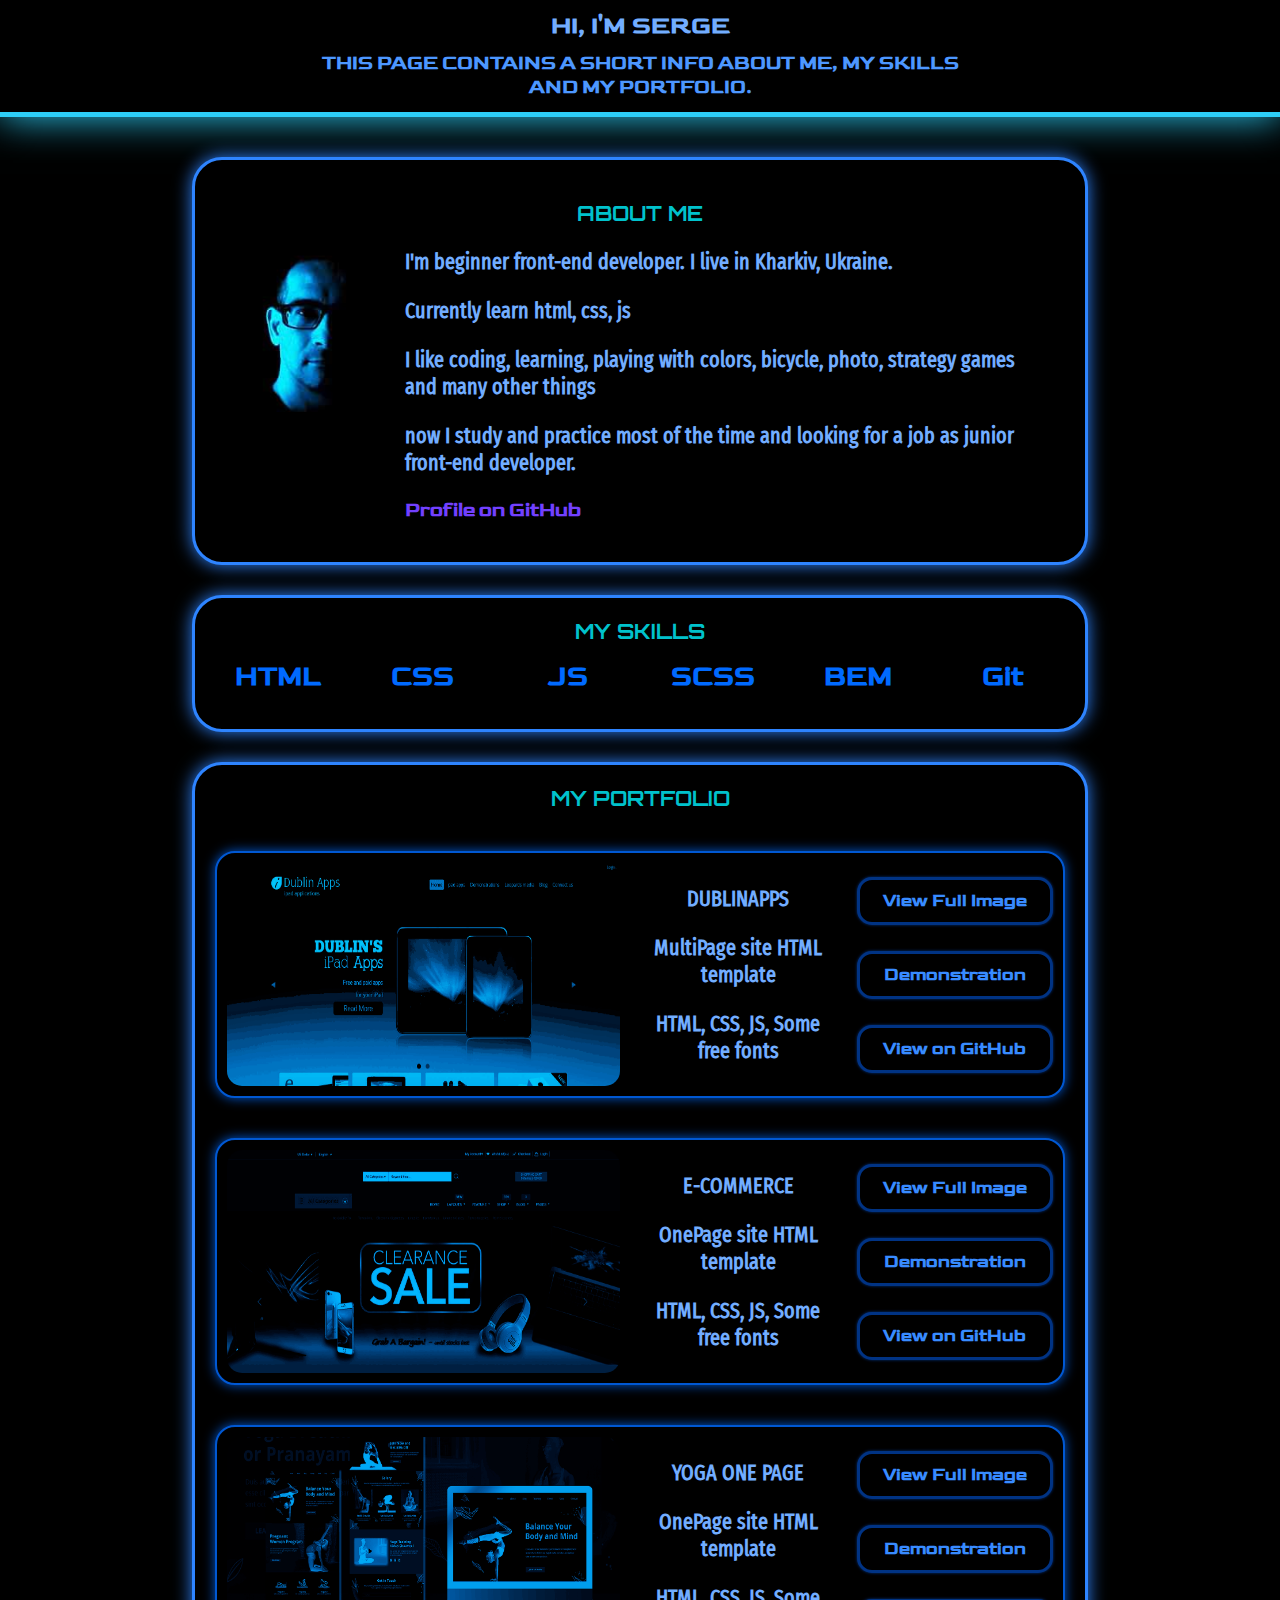
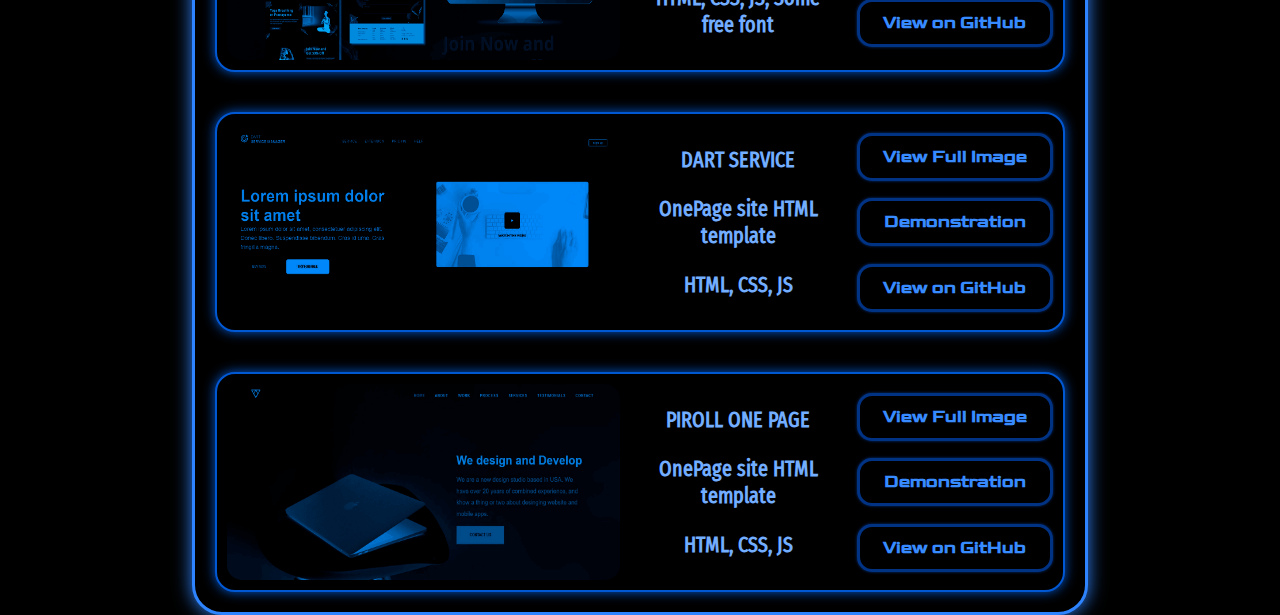
==== index.html @ 7624728e "Update index.html" ====
<!doctype html>
<html lang="en">
<head>
<meta charset="utf-8">
<meta name="viewport" content="width=device-width, initial-scale=1.0">
<title>Serge</title>
<link rel="stylesheet" type="text/css" href="source/styles.scss" />
<link rel="stylesheet" type="text/css" href="css/styles.css" />
</head>

<body>
<div class="wrapper">
  <section class="content">
    <header class="header">
      <section class="header__left">
      </section>
      <section class="header__center">
        <h1 class="header__hi">Hi, i'm Serge</h1>
        <h1 class="header__description"> This page contains a short info about me, my skills and my portfolio.</h1>
      </section>
      <section class="header__right">
      </section>
    </header>
    <main class="main">
      <section class="about-me">
        <section class="about">
          <h2 class="about__header">about me</h2>
          <p><img class="my-foto" src="assets/images/me.jpg" alt="Image1"  ></p>
          <div class="resume__text">
            <p class="text">I'm beginner front-end developer. I live in Kharkiv, Ukraine. </p>
            <p class="text">Currently learn html, css, js</p>
            <p class="text">I like coding, learning, playing with colors, bicycle, photo, strategy games and many other things</p>
            <p class="text">now I study and practice most of the time and looking for a job as junior front-end developer.</p>
            <a class="link" href="https://github.com/sergegithub22" target="_blank" title="Open my profile on GitHub in a new tab">Profile on GitHub</a>
          </div>
        </section>
      </section>
      <section class="skills">
          <h2 class="sections__header">my skills</h2>
        <p>
          <article class="skills__items">
           <article class="skills__item">
             <span class="skills__text">HTML</span>
           </article>
            <article class="skills__item">
             <span class="skills__text">CSS</span>
           </article>
            <article class="skills__item">
             <span class="skills__text">JS</span>
           </article>
            <article class="skills__item">
             <span class="skills__text">SCSS</span>
           </article>
            <article class="skills__item">
             <span class="skills__text">BEM</span>
           </article>
            <article class="skills__item">
             <span class="skills__text">Git</span>
           </article>
           
            
          </article>
        </p>
        </section>
      <section class="portfolio"> 
        <h2 class="sections__header">my portfolio</h2>
        <section class="portfolio_items">
          <article class="portfolio__item">
            <img class="portfolio__img"  src="assets/images/portfolio/dublin_apps.png"  alt="Image1">
            <div class="item__description portfolio__text">
              <p class="text uppercase">DublinApps</p>
              <p class="text">MultiPage site HTML template</p>
              <p class="text">HTML, CSS, JS, Some free fonts</p>
            </div>
            <div class="portfolio__links">
              <a class="button" href="assets/images/portfolio/dublin_apps.jpg" target="_blank" title="View Full Image in new tab">View Full Image</a>
              <a class="button" href="portfolio/dublinapps/Dublin_Apps_Home_Page.html" target="_blank" title="Demonstration this template in a new tab">Demonstration</a>
              <a class="button" href="https://github.com/sergegithub22/dublinapps/" target="_blank" title="View Source on GitHub">View on GitHub</a>
            </div>
          </article>
          <article class="portfolio__item">
            <img class="portfolio__img" src="assets/images/portfolio/E_commerce_ home_page_design_prev1.png"  alt="Image1">
            <div class="item__description portfolio__text">
              <p class="text uppercase">E-Commerce</p>
              <p class="text">OnePage site HTML template</p>
              <p class="text">HTML, CSS, JS, Some free fonts</p>
            </div>
            <div class="portfolio__links">
              <a class="button" href="assets/images/portfolio/E_commerce_ home_page_design.jpg" target="_blank" title="View Full Image in new tab">View Full Image</a>
              <a class="button" href="portfolio/ecommerce_home_page/ecommerce.html" target="_blank" title="Demonstration this template in a new tab">Demonstration</a>
              <a class="button" href="https://github.com/sergegithub22/ecommerce/" target="_blank" title="View Source on GitHub in a new tab">View on GitHub</a>
            </div>
          </article>
          <article class="portfolio__item">
            <img class="portfolio__img" src="assets/images/portfolio/Yoga1.png"  alt="Image1">
            <div class="item__description portfolio__text">
              <p class="text uppercase">Yoga One Page</p>
              <p class="text">OnePage site HTML template</p>
              <p class="text">HTML, CSS, JS, Some free font</p>
            </div>
            <div class="portfolio__links">
              <a class="button" href="assets/images/portfolio/Yoga.jpg" target="_blank" title="Yoga landing page">View Full Image</a>
              <a class="button" href="portfolio/yogalandingpage/Yoga_Landing_Page.html" target="_blank" title="Demonstration this template in a new tab">Demonstration</a>
              <a class="button" href="https://github.com/sergegithub22/yogalandingpage/" target="_blank" title="View Source on GitHub in a new tab">View on GitHub</a>
            </div>
          </article>
          <article class="portfolio__item">
            <img class="portfolio__img" src="assets/images/portfolio/dart_service_prev.png"  alt="Image1">
            <div class="item__description portfolio__text">
              <p class="text uppercase">Dart Service</p>
              <p class="text">OnePage site HTML template</p>
              <p class="text">HTML, CSS, JS</p>
            </div>
            <div class="portfolio__links">
              <a class="button" href="assets/images/portfolio/dart_service.jpg" target="_blank" title="View Full Image in new tab">View Full Image</a>
              <a class="button" href="portfolio/dartservicemanager/Index_Dart_service_manager.html" target="_blank" title="Demonstration this template in a new tab">Demonstration</a>
              <a class="button" href="https://github.com/sergegithub22/dartservice/" target="_blank" title="View Source on GitHub in a new tab">View on GitHub</a>
            </div>
          </article>
          <article class="portfolio__item">
            <img class="portfolio__img" src="assets/images/portfolio/piroll.png"  alt="Image1">
            <div class="item__description portfolio__text">
              <p class="text uppercase">Piroll One Page</p>
              <p class="text">OnePage site HTML template</p>
              <p class="text">HTML, CSS, JS</p>
            </div>
            <div class="portfolio__links">
              <a class="button" href="assets/images/portfolio/Piroll_One Page.jpg" target="_blank" title="View Full Image in new tab">View Full Image</a>
              <a class="button" href="portfolio/piroll_one_page/index_piroll_one_page.html" target="_blank" title="Demonstration this template in a new tab">Demonstration</a>
              <a class="button" href="https://github.com/sergegithub22/pirollonepage/" target="_blank" title="View Source on GitHub in a new tab">View on GitHub</a>
            </div>
          </article>
        </section>
      </section>
    </main>
  </section>
</div>    
</body>
</html>
---- css/styles.css ----
@font-face {
  font-family: 'Orbitron';
  font-style: normal;
  src: url("../assets/fonts/Orbitron-VariableFont_wght.ttf"); }
@font-face {
  font-family: 'FiraSansExtraCondensed';
  font-style: normal;
  src: url("../assets/fonts/FiraSansExtraCondensed-Regular.ttf"); }
@font-face {
  font-family: 'Goldman';
  font-style: normal;
  src: url("../assets/fonts/Goldman-Regular.ttf"); }
body {
  padding: 0px;
  margin: 0px;
  background-color: black; }

* {
  box-sizing: border-box; }

.text {
  font-family: 'FiraSansExtraCondensed', Sans-Serif;
  font-size: 22px;
  color: #72ADFf;
  font-weight: 900; }

.link {
  font-family: 'Goldman', Sans-Serif;
  text-decoration: none;
  color: #7240FF; }
  .link:hover {
    color: white; }

.header {
  display: grid;
  grid-template-columns: 1fr 2fr 1fr;
  border-bottom: 5px solid #2DCEF7;
  box-shadow: 0px 0px 38px #2DCEF7; }

.header__hi {
  padding: 10px;
  margin-top: 0px;
  margin-bottom: 0px;
  text-align: center;
  color: #72ADFf;
  font-size: 25px;
  font-weight: 700;
  font-family: 'Goldman', Sans-Serif;
  text-transform: uppercase; }

.header__name {
  color: #0055BC;
  font-size: 25px; }

.header__description {
  margin-top: 0px;
  text-align: center;
  color: #4d97ff;
  font-size: 20px;
  font-family: 'Goldman', Sans-Serif;
  text-transform: uppercase; }

.header__left {
  font-size: 20px;
  color: #A85900; }

.main {
  display: grid;
  grid-template-columns: 1fr 2.5fr;
  grid-template-rows: minmax(min-content, 500px) minmax(min-content, 200px) auto;
  grid-gap: 60px;
  margin-top: 60px;
  max-width: 90%;
  margin-left: auto;
  margin-right: auto; }

.about-me {
  grid-area: 1 / 1 / 2 / 2;
  padding: 40px;
  background-color: black;
  border-radius: 30px;
  border: 3px solid #2E84FF;
  box-shadow: 0px 0px 18px #2E84FF; }

.my-foto {
  display: block;
  width: 200px;
  height: 200px;
  margin-left: auto;
  margin-right: auto;
  background-color: black; }

.portfolio__img {
  width: 445px;
  height: 216px;
  border-radius: 15px; }

.skills {
  grid-area: 2 / 1 / 2 / 2;
  padding: 40px;
  background-color: black;
  border-radius: 30px;
  border: 3px solid #2E84FF;
  box-shadow: 0px 0px 18px #2E84FF; }

.portfolio {
  grid-area: 1 / 2 / 4 / 3;
  padding: 40px;
  background-color: black;
  border-radius: 30px;
  border: 3px solid #2E84FF;
  box-shadow: 0px 0px 18px #2E84FF; }

.skills__items {
  display: grid;
  grid-template-columns: repeat(auto-fill, minmax(100px, 1fr));
  grid-gap: 20px;
  justify-content: center; }

.skills__item {
  font-family: 'Goldman', Sans-Serif;
  text-align: center;
  color: #006aff; }

.skills__text {
  font-size: 20px;
  color: #006aff;
  font-weight: 500; }

.portfolio_items {
  display: grid;
  grid-gap: 40px;
  padding-top: 40px; }

.portfolio__item {
  display: grid;
  grid-template-columns: minmax(min-content, 2fr) minmax(min-content, 1fr) minmax(min-content, 1fr);
  align-items: center;
  grid-gap: 20px;
  padding: 10px;
  background-color: black;
  border-radius: 20px;
  border: 2px solid #0058D3;
  box-shadow: 0px 0px 12px #0058D3; }

.button {
  text-align: center;
  font-family: 'Goldman', Sans-Serif;
  padding: 10px;
  background-color: black;
  border: 3px solid #003384;
  border-radius: 15px;
  box-shadow: 0px 0px 3px #003384;
  color: #388BFF;
  transition-property: box-shadow, border, color;
  transition-duration: 0.5s;
  transition-timing-function: ease-out;
  text-decoration: none;
  font-size: 18px;
  font-weight: 900; }
  .button:hover {
    box-shadow: 0px 0px 18px #FF0000;
    transition-duration: 0s;
    color: white;
    border: 3px solid #FF0000; }
  .button:active {
    box-shadow: 0px 0px 38px #FF0000;
    transition-duration: 0s;
    color: white;
    border: 3px solid #FF0000; }

.item__description {
  text-align: center; }

.portfolio__links {
  height: 100%;
  display: grid;
  align-content: space-around; }

.portfolio__links a {
  height: 48px; }

.sections__header, .about__header {
  margin-top: 0px;
  margin-bottom: 0px;
  text-align: center;
  font-size: 21px;
  font-family: 'Orbitron', Sans-Serif;
  color: #00c2cc;
  text-transform: uppercase; }

.resume__text, .portfolio__text {
  font-size: 20px;
  color: #C42AF6;
  font-weight: 900; }

.uppercase {
  text-transform: uppercase; }

.skills__list {
  display: grid;
  grid-template-columns: 1fr 5fr;
  grid-gap: 20px;
  align-items: center; }

.skill__name {
  margin: 0px;
  color: #006aff;
  font-family: 'Orbitron', Sans-Serif;
  text-transform: uppercase; }

.skill__line {
  height: 12px;
  border: 1px solid #3C004A; }

.skill__value {
  height: 10px;
  background-color: rebeccapurple;
  text-align: center;
  font-weight: 700;
  color: white; }

.html {
  width: 60%; }

.css {
  width: 50%; }

.scss {
  width: 10%; }

.js {
  width: 10%; }

.bem {
  width: 20%; }

.ramka {
  background: #FAFAFA;
  border: 1px solid #E4E4E4;
  padding: 8px; }

@media (min-width: 1950px) {
  .main {
    max-width: 1950px; } }
@media (max-width: 1570px) and (min-width: 1180px) {
  .main {
    width: 70%;
    margin-left: auto;
    margin-right: auto;
    display: grid;
    grid-gap: 30px;
    grid-template-columns: 1fr;
    grid-template-rows: auto;
    margin-top: 40px; }

  .item__description {
    text-align: center; }

  .about-me, .portfolio, .skills, .about {
    grid-area: auto;
    padding: 20px; }

  .about {
    display: grid; }

  .about__header {
    grid-area: 1/1/1/3; }

  .my-foto {
    grid-area: 2/1/2/2;
    width: 170px;
    height: 170px; }

  .resume__text {
    grid-area: 2/2/2/3; }

  .portfolio__img {
    width: 100%;
    height: 100%; }

  .skills__items {
    grid-template-columns: repeat(6, 1fr); }

  .skills__text {
    font-size: 28px;
    font-weight: 900; } }
@media (max-width: 1179px) and (min-width: 719px) {
  .main {
    width: 60%;
    margin-left: auto;
    margin-right: auto;
    display: grid;
    grid-gap: 30px;
    grid-template-columns: 1fr;
    grid-template-rows: auto;
    margin-top: 40px; }

  .portfolio_items {
    grid-gap: 20px; }

  .portfolio__item {
    grid-template-columns: 1fr;
    padding: 10px; }

  .portfolio__img {
    width: 100%;
    height: 100%; }

  .portfolio__links {
    grid-gap: 10px; }

  .about-me, .portfolio, .skills, .about {
    grid-area: auto;
    padding: 20px; }

  .skills__items {
    grid-template-columns: repeat(6, 1fr); } }
@media (max-width: 720px) and (min-width: 499px) {
  .header {
    width: 100%;
    grid-template-columns: 1fr; }

  .header__description {
    width: 80%;
    margin-left: auto;
    margin-right: auto; }

  .main {
    width: 80%;
    margin-left: auto;
    margin-right: auto;
    display: grid;
    grid-gap: 30px;
    grid-template-columns: 1fr;
    grid-template-rows: auto;
    margin-top: 40px; }

  .portfolio_items {
    grid-gap: 20px; }

  .portfolio__item {
    grid-template-columns: 1fr;
    padding: 10px; }

  .portfolio__links {
    grid-gap: 10px; }

  .about-me, .portfolio, .skills, .about {
    grid-area: auto;
    padding: 20px; }

  .text {
    font-size: 18px; }

  .portfolio__img {
    width: 100%;
    height: 100%; } }
@media (max-width: 500px) {
  .header {
    width: 100%;
    grid-template-columns: 1fr; }

  .header__hi {
    padding: 10px;
    font-size: 22px; }

  .header__description {
    width: 90%;
    margin-left: auto;
    margin-right: auto;
    font-size: 16px; }

  .main {
    width: 90%;
    margin-left: auto;
    margin-right: auto;
    display: grid;
    grid-gap: 30px;
    grid-template-columns: 1fr;
    grid-template-rows: auto;
    margin-top: 20px; }

  .portfolio {
    grid-template-rows: 1fr;
    order: 3;
    padding: 20px; }

  .portfolio_items {
    grid-gap: 20px; }

  .portfolio__item {
    grid-template-columns: 1fr;
    padding: 10px; }

  .item__description {
    text-align: center; }

  .portfolio__links {
    grid-gap: 10px; }

  .about-me, .portfolio, .skills, .about {
    grid-area: auto;
    padding: 20px; }

  .text {
    font-size: 18px; }

  .about-me {
    margin-top: 20px;
    padding: 20px; }

  .my-foto {
    border: none;
    display: block;
    width: 120px;
    height: 120px; }

  .portfolio__img {
    width: 100%;
    height: 100%; }

  .skills__list {
    display: grid;
    grid-template-columns: 1fr 3fr;
    grid-row-gap: 20px;
    align-items: center; } }
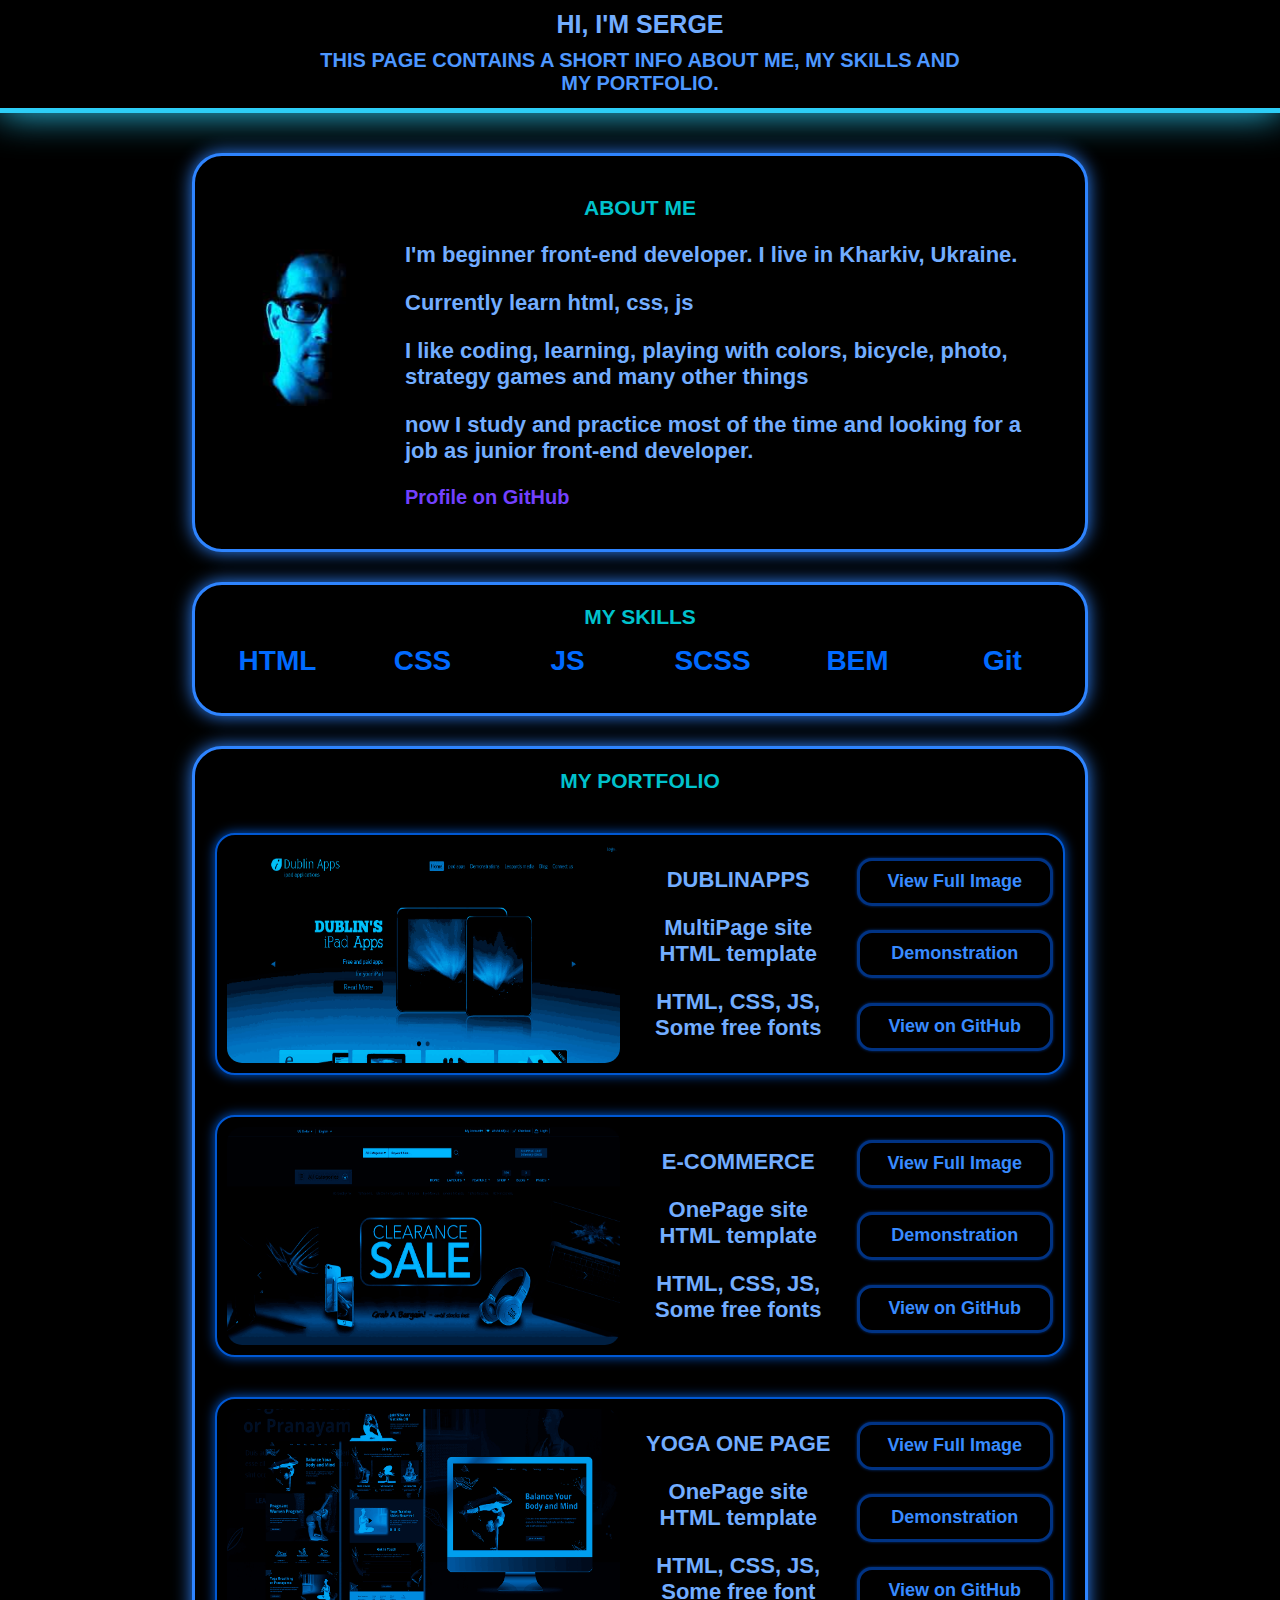
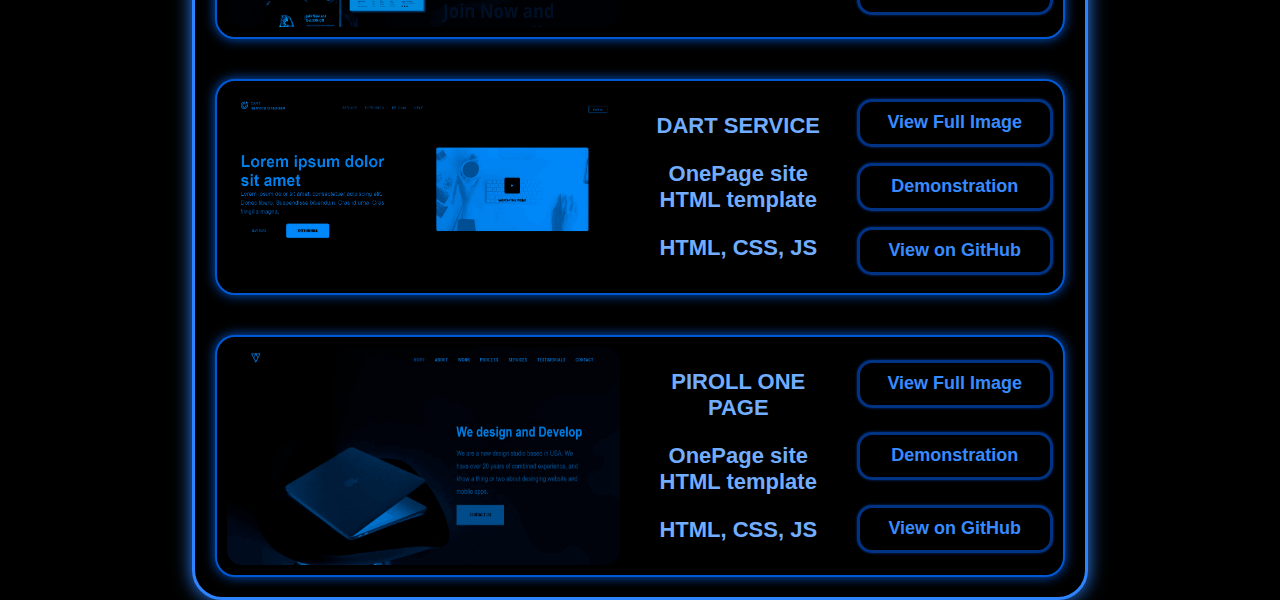
==== commit 7e02c92a: "Update index.html" ====
--- a/index.html
+++ b/index.html
@@ -4,8 +4,7 @@
 <meta charset="utf-8">
 <meta name="viewport" content="width=device-width, initial-scale=1.0">
 <title>Serge</title>
-<link rel="stylesheet" type="text/css" href="source/styles.scss" />
-<link rel="stylesheet" type="text/css" href="css/styles.css" />
+<link rel="stylesheet" type="text/css" href="assets/css/styles.css" />
 </head>
 
 <body>
--- a/assets/css/styles.css
+++ b/assets/css/styles.css
@@ -0,0 +1,427 @@
+@font-face {
+  font-family: 'Orbitron';
+  font-style: normal;
+  src: url("../assets/fonts/Orbitron-VariableFont_wght.ttf"); }
+@font-face {
+  font-family: 'FiraSansExtraCondensed';
+  font-style: normal;
+  src: url("../assets/fonts/FiraSansExtraCondensed-Regular.ttf"); }
+@font-face {
+  font-family: 'Goldman';
+  font-style: normal;
+  src: url("../assets/fonts/Goldman-Regular.ttf"); }
+body {
+  padding: 0px;
+  margin: 0px;
+  background-color: black; }
+
+* {
+  box-sizing: border-box; }
+
+.text {
+  font-family: 'FiraSansExtraCondensed', Sans-Serif;
+  font-size: 22px;
+  color: #72ADFf;
+  font-weight: 900; }
+
+.link {
+  font-family: 'Goldman', Sans-Serif;
+  text-decoration: none;
+  color: #7240FF; }
+  .link:hover {
+    color: white; }
+
+.header {
+  display: grid;
+  grid-template-columns: 1fr 2fr 1fr;
+  border-bottom: 5px solid #2DCEF7;
+  box-shadow: 0px 0px 38px #2DCEF7; }
+
+.header__hi {
+  padding: 10px;
+  margin-top: 0px;
+  margin-bottom: 0px;
+  text-align: center;
+  color: #72ADFf;
+  font-size: 25px;
+  font-weight: 700;
+  font-family: 'Goldman', Sans-Serif;
+  text-transform: uppercase; }
+
+.header__name {
+  color: #0055BC;
+  font-size: 25px; }
+
+.header__description {
+  margin-top: 0px;
+  text-align: center;
+  color: #4d97ff;
+  font-size: 20px;
+  font-family: 'Goldman', Sans-Serif;
+  text-transform: uppercase; }
+
+.header__left {
+  font-size: 20px;
+  color: #A85900; }
+
+.main {
+  display: grid;
+  grid-template-columns: 1fr 2.5fr;
+  grid-template-rows: minmax(min-content, 500px) minmax(min-content, 200px) auto;
+  grid-gap: 60px;
+  margin-top: 60px;
+  max-width: 90%;
+  margin-left: auto;
+  margin-right: auto; }
+
+.about-me {
+  grid-area: 1 / 1 / 2 / 2;
+  padding: 40px;
+  background-color: black;
+  border-radius: 30px;
+  border: 3px solid #2E84FF;
+  box-shadow: 0px 0px 18px #2E84FF; }
+
+.my-foto {
+  display: block;
+  width: 200px;
+  height: 200px;
+  margin-left: auto;
+  margin-right: auto;
+  background-color: black; }
+
+.portfolio__img {
+  width: 445px;
+  height: 216px;
+  border-radius: 15px; }
+
+.skills {
+  grid-area: 2 / 1 / 2 / 2;
+  padding: 40px;
+  background-color: black;
+  border-radius: 30px;
+  border: 3px solid #2E84FF;
+  box-shadow: 0px 0px 18px #2E84FF; }
+
+.portfolio {
+  grid-area: 1 / 2 / 4 / 3;
+  padding: 40px;
+  background-color: black;
+  border-radius: 30px;
+  border: 3px solid #2E84FF;
+  box-shadow: 0px 0px 18px #2E84FF; }
+
+.skills__items {
+  display: grid;
+  grid-template-columns: repeat(auto-fill, minmax(100px, 1fr));
+  grid-gap: 20px;
+  justify-content: center; }
+
+.skills__item {
+  font-family: 'Goldman', Sans-Serif;
+  text-align: center;
+  color: #006aff; }
+
+.skills__text {
+  font-size: 20px;
+  color: #006aff;
+  font-weight: 500; }
+
+.portfolio_items {
+  display: grid;
+  grid-gap: 40px;
+  padding-top: 40px; }
+
+.portfolio__item {
+  display: grid;
+  grid-template-columns: minmax(min-content, 2fr) minmax(min-content, 1fr) minmax(min-content, 1fr);
+  align-items: center;
+  grid-gap: 20px;
+  padding: 10px;
+  background-color: black;
+  border-radius: 20px;
+  border: 2px solid #0058D3;
+  box-shadow: 0px 0px 12px #0058D3; }
+
+.button {
+  text-align: center;
+  font-family: 'Goldman', Sans-Serif;
+  padding: 10px;
+  background-color: black;
+  border: 3px solid #003384;
+  border-radius: 15px;
+  box-shadow: 0px 0px 3px #003384;
+  color: #388BFF;
+  transition-property: box-shadow, border, color;
+  transition-duration: 0.5s;
+  transition-timing-function: ease-out;
+  text-decoration: none;
+  font-size: 18px;
+  font-weight: 900; }
+  .button:hover {
+    box-shadow: 0px 0px 18px #FF0000;
+    transition-duration: 0s;
+    color: white;
+    border: 3px solid #FF0000; }
+  .button:active {
+    box-shadow: 0px 0px 38px #FF0000;
+    transition-duration: 0s;
+    color: white;
+    border: 3px solid #FF0000; }
+
+.item__description {
+  text-align: center; }
+
+.portfolio__links {
+  height: 100%;
+  display: grid;
+  align-content: space-around; }
+
+.portfolio__links a {
+  height: 48px; }
+
+.sections__header, .about__header {
+  margin-top: 0px;
+  margin-bottom: 0px;
+  text-align: center;
+  font-size: 21px;
+  font-family: 'Orbitron', Sans-Serif;
+  color: #00c2cc;
+  text-transform: uppercase; }
+
+.resume__text, .portfolio__text {
+  font-size: 20px;
+  color: #C42AF6;
+  font-weight: 900; }
+
+.uppercase {
+  text-transform: uppercase; }
+
+.skills__list {
+  display: grid;
+  grid-template-columns: 1fr 5fr;
+  grid-gap: 20px;
+  align-items: center; }
+
+.skill__name {
+  margin: 0px;
+  color: #006aff;
+  font-family: 'Orbitron', Sans-Serif;
+  text-transform: uppercase; }
+
+.skill__line {
+  height: 12px;
+  border: 1px solid #3C004A; }
+
+.skill__value {
+  height: 10px;
+  background-color: rebeccapurple;
+  text-align: center;
+  font-weight: 700;
+  color: white; }
+
+.html {
+  width: 60%; }
+
+.css {
+  width: 50%; }
+
+.scss {
+  width: 10%; }
+
+.js {
+  width: 10%; }
+
+.bem {
+  width: 20%; }
+
+.ramka {
+  background: #FAFAFA;
+  border: 1px solid #E4E4E4;
+  padding: 8px; }
+
+@media (min-width: 1950px) {
+  .main {
+    max-width: 1950px; } }
+@media (max-width: 1570px) and (min-width: 1180px) {
+  .main {
+    width: 70%;
+    margin-left: auto;
+    margin-right: auto;
+    display: grid;
+    grid-gap: 30px;
+    grid-template-columns: 1fr;
+    grid-template-rows: auto;
+    margin-top: 40px; }
+
+  .item__description {
+    text-align: center; }
+
+  .about-me, .portfolio, .skills, .about {
+    grid-area: auto;
+    padding: 20px; }
+
+  .about {
+    display: grid; }
+
+  .about__header {
+    grid-area: 1/1/1/3; }
+
+  .my-foto {
+    grid-area: 2/1/2/2;
+    width: 170px;
+    height: 170px; }
+
+  .resume__text {
+    grid-area: 2/2/2/3; }
+
+  .portfolio__img {
+    width: 100%;
+    height: 100%; }
+
+  .skills__items {
+    grid-template-columns: repeat(6, 1fr); }
+
+  .skills__text {
+    font-size: 28px;
+    font-weight: 900; } }
+@media (max-width: 1179px) and (min-width: 719px) {
+  .main {
+    width: 60%;
+    margin-left: auto;
+    margin-right: auto;
+    display: grid;
+    grid-gap: 30px;
+    grid-template-columns: 1fr;
+    grid-template-rows: auto;
+    margin-top: 40px; }
+
+  .portfolio_items {
+    grid-gap: 20px; }
+
+  .portfolio__item {
+    grid-template-columns: 1fr;
+    padding: 10px; }
+
+  .portfolio__img {
+    width: 100%;
+    height: 100%; }
+
+  .portfolio__links {
+    grid-gap: 10px; }
+
+  .about-me, .portfolio, .skills, .about {
+    grid-area: auto;
+    padding: 20px; }
+
+  .skills__items {
+    grid-template-columns: repeat(6, 1fr); } }
+@media (max-width: 720px) and (min-width: 499px) {
+  .header {
+    width: 100%;
+    grid-template-columns: 1fr; }
+
+  .header__description {
+    width: 80%;
+    margin-left: auto;
+    margin-right: auto; }
+
+  .main {
+    width: 80%;
+    margin-left: auto;
+    margin-right: auto;
+    display: grid;
+    grid-gap: 30px;
+    grid-template-columns: 1fr;
+    grid-template-rows: auto;
+    margin-top: 40px; }
+
+  .portfolio_items {
+    grid-gap: 20px; }
+
+  .portfolio__item {
+    grid-template-columns: 1fr;
+    padding: 10px; }
+
+  .portfolio__links {
+    grid-gap: 10px; }
+
+  .about-me, .portfolio, .skills, .about {
+    grid-area: auto;
+    padding: 20px; }
+
+  .text {
+    font-size: 18px; }
+
+  .portfolio__img {
+    width: 100%;
+    height: 100%; } }
+@media (max-width: 500px) {
+  .header {
+    width: 100%;
+    grid-template-columns: 1fr; }
+
+  .header__hi {
+    padding: 10px;
+    font-size: 22px; }
+
+  .header__description {
+    width: 90%;
+    margin-left: auto;
+    margin-right: auto;
+    font-size: 16px; }
+
+  .main {
+    width: 90%;
+    margin-left: auto;
+    margin-right: auto;
+    display: grid;
+    grid-gap: 30px;
+    grid-template-columns: 1fr;
+    grid-template-rows: auto;
+    margin-top: 20px; }
+
+  .portfolio {
+    grid-template-rows: 1fr;
+    order: 3;
+    padding: 20px; }
+
+  .portfolio_items {
+    grid-gap: 20px; }
+
+  .portfolio__item {
+    grid-template-columns: 1fr;
+    padding: 10px; }
+
+  .item__description {
+    text-align: center; }
+
+  .portfolio__links {
+    grid-gap: 10px; }
+
+  .about-me, .portfolio, .skills, .about {
+    grid-area: auto;
+    padding: 20px; }
+
+  .text {
+    font-size: 18px; }
+
+  .about-me {
+    margin-top: 20px;
+    padding: 20px; }
+
+  .my-foto {
+    border: none;
+    display: block;
+    width: 120px;
+    height: 120px; }
+
+  .portfolio__img {
+    width: 100%;
+    height: 100%; }
+
+  .skills__list {
+    display: grid;
+    grid-template-columns: 1fr 3fr;
+    grid-row-gap: 20px;
+    align-items: center; } }
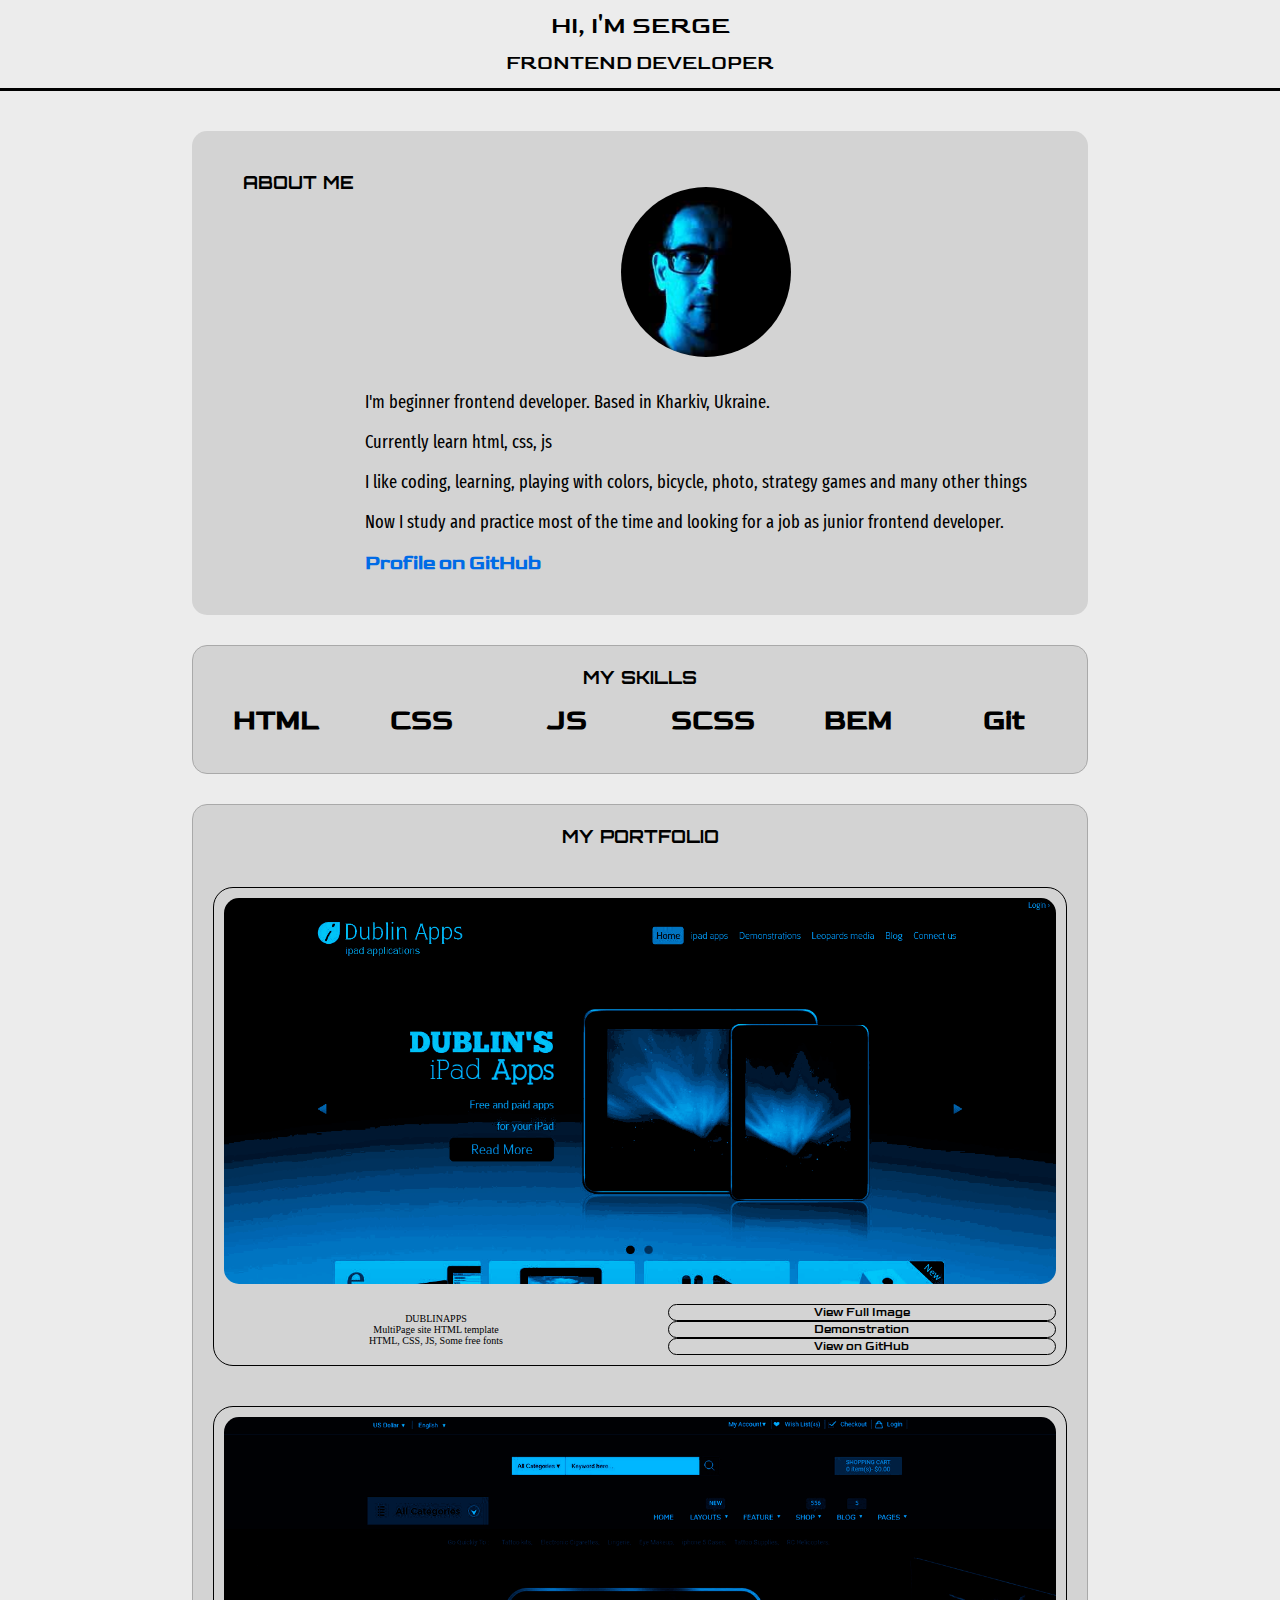
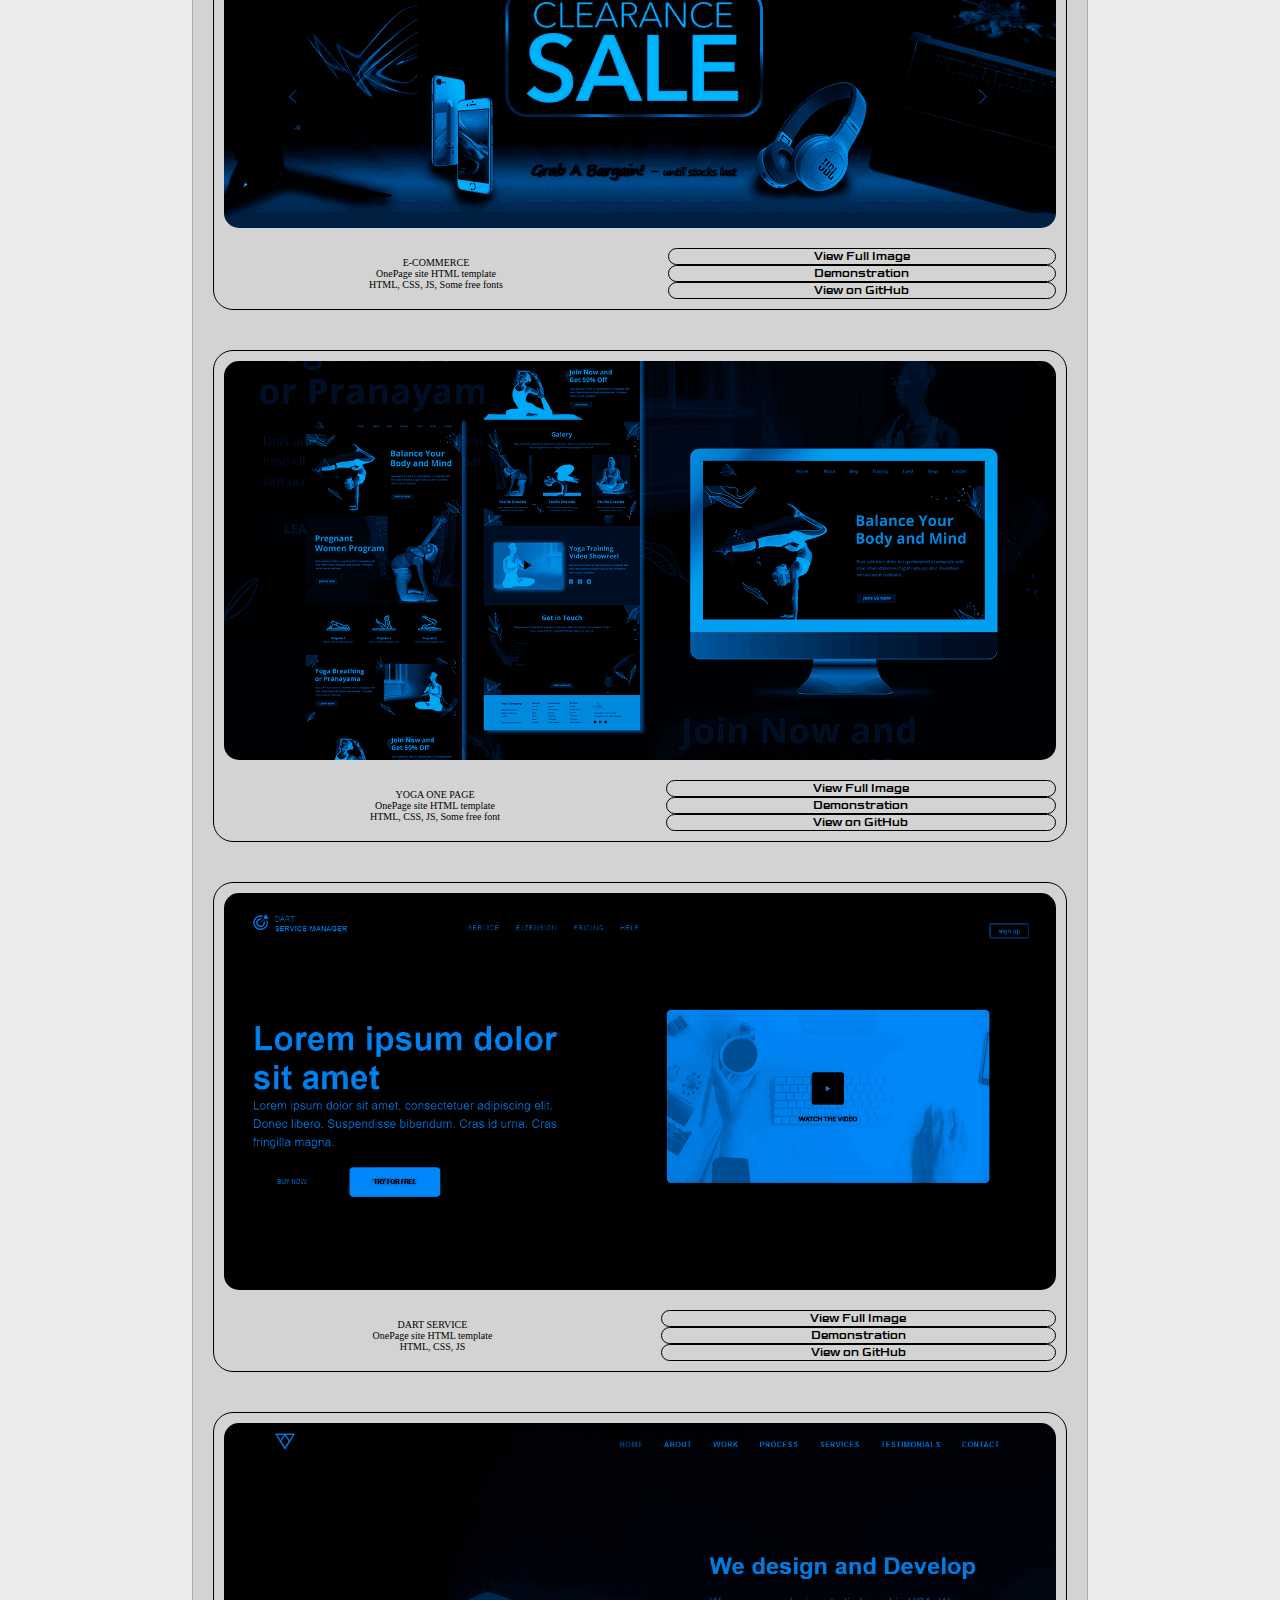
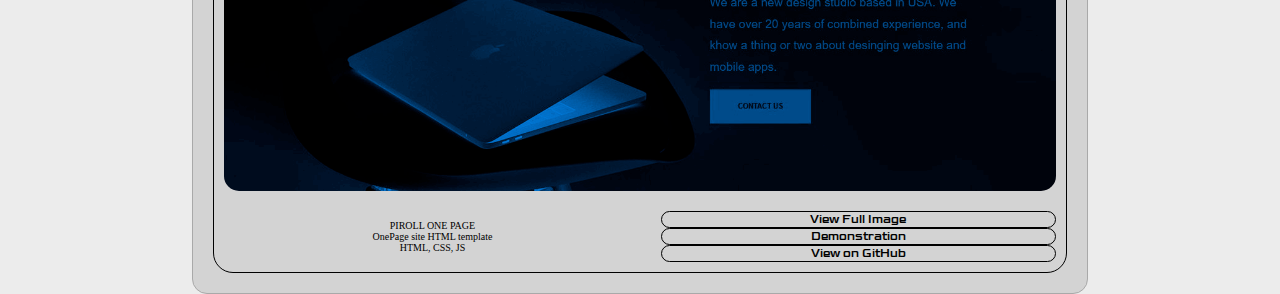
==== commit ad16fd4f: "030223" ====
--- a/index.html
+++ b/index.html
@@ -4,6 +4,7 @@
 <meta charset="utf-8">
 <meta name="viewport" content="width=device-width, initial-scale=1.0">
 <title>Serge</title>
+<link rel="stylesheet" type="text/css" href="source/styles.scss" />
 <link rel="stylesheet" type="text/css" href="assets/css/styles.css" />
 </head>
 
@@ -15,7 +16,7 @@
       </section>
       <section class="header__center">
         <h1 class="header__hi">Hi, i'm Serge</h1>
-        <h1 class="header__description"> This page contains a short info about me, my skills and my portfolio.</h1>
+        <h1 class="header__description"> Frontend developer</h1>
       </section>
       <section class="header__right">
       </section>
@@ -23,13 +24,13 @@
     <main class="main">
       <section class="about-me">
         <section class="about">
-          <h2 class="about__header">about me</h2>
+          <h2 class="sections__header">about me</h2>
           <p><img class="my-foto" src="assets/images/me.jpg" alt="Image1"  ></p>
           <div class="resume__text">
-            <p class="text">I'm beginner front-end developer. I live in Kharkiv, Ukraine. </p>
+            <p class="text">I'm beginner frontend developer. Based in Kharkiv, Ukraine. </p>
             <p class="text">Currently learn html, css, js</p>
             <p class="text">I like coding, learning, playing with colors, bicycle, photo, strategy games and many other things</p>
-            <p class="text">now I study and practice most of the time and looking for a job as junior front-end developer.</p>
+            <p class="text">Now I study and practice most of the time and looking for a job as junior frontend developer.</p>
             <a class="link" href="https://github.com/sergegithub22" target="_blank" title="Open my profile on GitHub in a new tab">Profile on GitHub</a>
           </div>
         </section>
@@ -67,9 +68,9 @@
           <article class="portfolio__item">
             <img class="portfolio__img"  src="assets/images/portfolio/dublin_apps.png"  alt="Image1">
             <div class="item__description portfolio__text">
-              <p class="text uppercase">DublinApps</p>
-              <p class="text">MultiPage site HTML template</p>
-              <p class="text">HTML, CSS, JS, Some free fonts</p>
+              <span class="uppercase">DublinApps</span>
+              <span >MultiPage site HTML template</span>
+              <span >HTML, CSS, JS, Some free fonts</span>
             </div>
             <div class="portfolio__links">
               <a class="button" href="assets/images/portfolio/dublin_apps.jpg" target="_blank" title="View Full Image in new tab">View Full Image</a>
@@ -80,9 +81,9 @@
           <article class="portfolio__item">
             <img class="portfolio__img" src="assets/images/portfolio/E_commerce_ home_page_design_prev1.png"  alt="Image1">
             <div class="item__description portfolio__text">
-              <p class="text uppercase">E-Commerce</p>
-              <p class="text">OnePage site HTML template</p>
-              <p class="text">HTML, CSS, JS, Some free fonts</p>
+              <span class="uppercase">E-Commerce</span>
+              <span >OnePage site HTML template</span>
+              <span >HTML, CSS, JS, Some free fonts</span>
             </div>
             <div class="portfolio__links">
               <a class="button" href="assets/images/portfolio/E_commerce_ home_page_design.jpg" target="_blank" title="View Full Image in new tab">View Full Image</a>
@@ -93,9 +94,9 @@
           <article class="portfolio__item">
             <img class="portfolio__img" src="assets/images/portfolio/Yoga1.png"  alt="Image1">
             <div class="item__description portfolio__text">
-              <p class="text uppercase">Yoga One Page</p>
-              <p class="text">OnePage site HTML template</p>
-              <p class="text">HTML, CSS, JS, Some free font</p>
+              <span class="uppercase">Yoga One Page</span>
+              <span >OnePage site HTML template</span>
+              <span >HTML, CSS, JS, Some free font</span>
             </div>
             <div class="portfolio__links">
               <a class="button" href="assets/images/portfolio/Yoga.jpg" target="_blank" title="Yoga landing page">View Full Image</a>
@@ -106,9 +107,9 @@
           <article class="portfolio__item">
             <img class="portfolio__img" src="assets/images/portfolio/dart_service_prev.png"  alt="Image1">
             <div class="item__description portfolio__text">
-              <p class="text uppercase">Dart Service</p>
-              <p class="text">OnePage site HTML template</p>
-              <p class="text">HTML, CSS, JS</p>
+              <span class="uppercase">Dart Service</span>
+              <span >OnePage site HTML template</span>
+              <span >HTML, CSS, JS</span>
             </div>
             <div class="portfolio__links">
               <a class="button" href="assets/images/portfolio/dart_service.jpg" target="_blank" title="View Full Image in new tab">View Full Image</a>
@@ -119,9 +120,9 @@
           <article class="portfolio__item">
             <img class="portfolio__img" src="assets/images/portfolio/piroll.png"  alt="Image1">
             <div class="item__description portfolio__text">
-              <p class="text uppercase">Piroll One Page</p>
-              <p class="text">OnePage site HTML template</p>
-              <p class="text">HTML, CSS, JS</p>
+              <span class="uppercase">Piroll One Page</span>
+              <span >OnePage site HTML template</span>
+              <span >HTML, CSS, JS</span>
             </div>
             <div class="portfolio__links">
               <a class="button" href="assets/images/portfolio/Piroll_One Page.jpg" target="_blank" title="View Full Image in new tab">View Full Image</a>
--- a/assets/css/styles.css
+++ b/assets/css/styles.css
@@ -1,86 +1,150 @@
-@font-face {
-  font-family: 'Orbitron';
-  font-style: normal;
-  src: url("../assets/fonts/Orbitron-VariableFont_wght.ttf"); }
-@font-face {
-  font-family: 'FiraSansExtraCondensed';
-  font-style: normal;
-  src: url("../assets/fonts/FiraSansExtraCondensed-Regular.ttf"); }
-@font-face {
-  font-family: 'Goldman';
-  font-style: normal;
-  src: url("../assets/fonts/Goldman-Regular.ttf"); }
+.main {
+  display: grid;
+  grid-template-columns: 1fr 1fr 1fr;
+  grid-gap: 60px;
+  margin-top: 60px;
+  max-width: 90%;
+  margin-left: auto;
+  margin-right: auto;
+}
+
+.button {
+  text-align: center;
+  font-family: "Goldman", Sans-Serif;
+  background-color: lightgray;
+  border: 1px solid black;
+  border-radius: 10px;
+  color: black;
+  transition-property: box-shadow, border, color;
+  transition-duration: 0.5s;
+  transition-timing-function: ease-out;
+  text-decoration: none;
+  font-size: 12px;
+  font-weight: 500;
+}
+.button:hover {
+  box-shadow: 0px 0px 18px #FF0000;
+  transition-duration: 0s;
+  color: black;
+  border: 1px solid #FF0000;
+}
+.button:active {
+  box-shadow: 0px 0px 38px #FF0000;
+  transition-duration: 0s;
+  color: black;
+  border: 1px solid #FF0000;
+}
+
 body {
   padding: 0px;
   margin: 0px;
-  background-color: black; }
+  background-color: rgb(236, 236, 236);
+}
 
 * {
-  box-sizing: border-box; }
+  box-sizing: border-box;
+}
+
+.sections__header {
+  margin-top: 0px;
+  margin-bottom: 0px;
+  text-align: center;
+  font-size: 18px;
+  font-family: "Orbitron", Sans-Serif;
+  color: black;
+  text-transform: uppercase;
+}
+
+.ramka {
+  background: #FAFAFA;
+  border: 1px solid #E4E4E4;
+  padding: 8px;
+}
+
+@font-face {
+  font-family: "Orbitron";
+  font-style: normal;
+  src: url("../fonts/Orbitron-VariableFont_wght.ttf");
+}
+@font-face {
+  font-family: "FiraSansExtraCondensed";
+  font-style: normal;
+  src: url("../fonts/FiraSansExtraCondensed-Regular.ttf");
+}
+@font-face {
+  font-family: "Goldman";
+  font-style: normal;
+  src: url("../fonts/Goldman-Regular.ttf");
+}
+.link {
+  font-family: "Goldman", Sans-Serif;
+  text-decoration: none;
+  color: #006be6;
+}
+.link:hover {
+  color: black;
+}
 
 .text {
-  font-family: 'FiraSansExtraCondensed', Sans-Serif;
-  font-size: 22px;
-  color: #72ADFf;
-  font-weight: 900; }
-
-.link {
-  font-family: 'Goldman', Sans-Serif;
-  text-decoration: none;
-  color: #7240FF; }
-  .link:hover {
-    color: white; }
+  font-family: "FiraSansExtraCondensed", Sans-Serif;
+  font-size: 18px;
+  color: black;
+  font-weight: 100;
+}
+
+.uppercase {
+  text-transform: uppercase;
+}
 
 .header {
   display: grid;
   grid-template-columns: 1fr 2fr 1fr;
-  border-bottom: 5px solid #2DCEF7;
-  box-shadow: 0px 0px 38px #2DCEF7; }
+  border-bottom: 3px solid black;
+}
 
 .header__hi {
   padding: 10px;
   margin-top: 0px;
   margin-bottom: 0px;
   text-align: center;
-  color: #72ADFf;
+  color: black;
   font-size: 25px;
-  font-weight: 700;
-  font-family: 'Goldman', Sans-Serif;
-  text-transform: uppercase; }
+  font-weight: 100;
+  font-family: "Goldman", Sans-Serif;
+  text-transform: uppercase;
+}
 
 .header__name {
-  color: #0055BC;
-  font-size: 25px; }
+  color: black;
+  font-size: 25px;
+}
 
 .header__description {
   margin-top: 0px;
   text-align: center;
-  color: #4d97ff;
+  color: black;
   font-size: 20px;
-  font-family: 'Goldman', Sans-Serif;
-  text-transform: uppercase; }
+  font-family: "Goldman", Sans-Serif;
+  text-transform: uppercase;
+  font-weight: 100;
+}
 
 .header__left {
   font-size: 20px;
-  color: #A85900; }
-
-.main {
-  display: grid;
-  grid-template-columns: 1fr 2.5fr;
-  grid-template-rows: minmax(min-content, 500px) minmax(min-content, 200px) auto;
-  grid-gap: 60px;
-  margin-top: 60px;
-  max-width: 90%;
-  margin-left: auto;
-  margin-right: auto; }
+  color: #A85900;
+}
 
 .about-me {
-  grid-area: 1 / 1 / 2 / 2;
   padding: 40px;
-  background-color: black;
-  border-radius: 30px;
-  border: 3px solid #2E84FF;
-  box-shadow: 0px 0px 18px #2E84FF; }
+  background-color: lightgray;
+  border-radius: 15px;
+}
+
+.resume__text {
+  font-size: 20px;
+  color: #C42AF6;
+  font-weight: 900;
+}
 
 .my-foto {
   display: block;
@@ -88,161 +152,110 @@
   height: 200px;
   margin-left: auto;
   margin-right: auto;
-  background-color: black; }
+  background-color: black;
+  border-radius: 50%;
+}
 
 .portfolio__img {
-  width: 445px;
-  height: 216px;
-  border-radius: 15px; }
+  grid-area: 1/1/2/3;
+  width: 100%;
+  height: 75px;
+  border-radius: 15px;
+}
 
 .skills {
-  grid-area: 2 / 1 / 2 / 2;
   padding: 40px;
-  background-color: black;
-  border-radius: 30px;
-  border: 3px solid #2E84FF;
-  box-shadow: 0px 0px 18px #2E84FF; }
+  background-color: lightgray;
+  border-radius: 15px;
+  border: 1px solid darkgray;
+}
 
 .portfolio {
-  grid-area: 1 / 2 / 4 / 3;
+  display: grid;
   padding: 40px;
-  background-color: black;
-  border-radius: 30px;
-  border: 3px solid #2E84FF;
-  box-shadow: 0px 0px 18px #2E84FF; }
+  background-color: lightgray;
+  border-radius: 15px;
+  border: 1px solid darkgray;
+}
 
 .skills__items {
   display: grid;
   grid-template-columns: repeat(auto-fill, minmax(100px, 1fr));
   grid-gap: 20px;
-  justify-content: center; }
+  justify-content: center;
+}
 
 .skills__item {
-  font-family: 'Goldman', Sans-Serif;
-  text-align: center;
-  color: #006aff; }
+  font-family: "Goldman", Sans-Serif;
+  text-align: center;
+  color: black;
+}
 
 .skills__text {
   font-size: 20px;
-  color: #006aff;
-  font-weight: 500; }
+  color: black;
+  font-weight: 500;
+}
+
+.skills__list {
+  display: grid;
+  grid-template-columns: 1fr 5fr;
+  grid-gap: 20px;
+  align-items: center;
+}
+
+.skill__name {
+  margin: 0px;
+  color: black;
+  font-family: "Orbitron", Sans-Serif;
+  text-transform: uppercase;
+}
+
+.skill__line {
+  height: 12px;
+  border: 1px solid #3C004A;
+}
+
+.skill__value {
+  height: 10px;
+  background-color: rebeccapurple;
+  text-align: center;
+  font-weight: 700;
+  color: white;
+}
 
 .portfolio_items {
   display: grid;
   grid-gap: 40px;
-  padding-top: 40px; }
+  padding-top: 40px;
+}
 
 .portfolio__item {
   display: grid;
-  grid-template-columns: minmax(min-content, 2fr) minmax(min-content, 1fr) minmax(min-content, 1fr);
   align-items: center;
   grid-gap: 20px;
   padding: 10px;
-  background-color: black;
+  background-color: lightgray;
   border-radius: 20px;
-  border: 2px solid #0058D3;
-  box-shadow: 0px 0px 12px #0058D3; }
-
-.button {
-  text-align: center;
-  font-family: 'Goldman', Sans-Serif;
-  padding: 10px;
-  background-color: black;
-  border: 3px solid #003384;
-  border-radius: 15px;
-  box-shadow: 0px 0px 3px #003384;
-  color: #388BFF;
-  transition-property: box-shadow, border, color;
-  transition-duration: 0.5s;
-  transition-timing-function: ease-out;
-  text-decoration: none;
-  font-size: 18px;
-  font-weight: 900; }
-  .button:hover {
-    box-shadow: 0px 0px 18px #FF0000;
-    transition-duration: 0s;
-    color: white;
-    border: 3px solid #FF0000; }
-  .button:active {
-    box-shadow: 0px 0px 38px #FF0000;
-    transition-duration: 0s;
-    color: white;
-    border: 3px solid #FF0000; }
+  border: 1px solid black;
+}
 
 .item__description {
-  text-align: center; }
+  display: grid;
+  grid-area: 2/1/3/2;
+  text-align: center;
+}
+
+.portfolio__text {
+  font-size: 10px;
+}
 
 .portfolio__links {
+  grid-area: 2/2/3/3;
   height: 100%;
   display: grid;
-  align-content: space-around; }
-
-.portfolio__links a {
-  height: 48px; }
-
-.sections__header, .about__header {
-  margin-top: 0px;
-  margin-bottom: 0px;
-  text-align: center;
-  font-size: 21px;
-  font-family: 'Orbitron', Sans-Serif;
-  color: #00c2cc;
-  text-transform: uppercase; }
-
-.resume__text, .portfolio__text {
-  font-size: 20px;
-  color: #C42AF6;
-  font-weight: 900; }
-
-.uppercase {
-  text-transform: uppercase; }
-
-.skills__list {
-  display: grid;
-  grid-template-columns: 1fr 5fr;
-  grid-gap: 20px;
-  align-items: center; }
-
-.skill__name {
-  margin: 0px;
-  color: #006aff;
-  font-family: 'Orbitron', Sans-Serif;
-  text-transform: uppercase; }
-
-.skill__line {
-  height: 12px;
-  border: 1px solid #3C004A; }
-
-.skill__value {
-  height: 10px;
-  background-color: rebeccapurple;
-  text-align: center;
-  font-weight: 700;
-  color: white; }
-
-.html {
-  width: 60%; }
-
-.css {
-  width: 50%; }
-
-.scss {
-  width: 10%; }
-
-.js {
-  width: 10%; }
-
-.bem {
-  width: 20%; }
-
-.ramka {
-  background: #FAFAFA;
-  border: 1px solid #E4E4E4;
-  padding: 8px; }
-
-@media (min-width: 1950px) {
-  .main {
-    max-width: 1950px; } }
+}
+
 @media (max-width: 1570px) and (min-width: 1180px) {
   .main {
     width: 70%;
@@ -252,39 +265,41 @@
     grid-gap: 30px;
     grid-template-columns: 1fr;
     grid-template-rows: auto;
-    margin-top: 40px; }
-
+    margin-top: 40px;
+  }
   .item__description {
-    text-align: center; }
-
+    text-align: center;
+  }
   .about-me, .portfolio, .skills, .about {
     grid-area: auto;
-    padding: 20px; }
-
+    padding: 20px;
+  }
   .about {
-    display: grid; }
-
+    display: grid;
+  }
   .about__header {
-    grid-area: 1/1/1/3; }
-
+    grid-area: 1/1/1/3;
+  }
   .my-foto {
     grid-area: 2/1/2/2;
     width: 170px;
-    height: 170px; }
-
+    height: 170px;
+  }
   .resume__text {
-    grid-area: 2/2/2/3; }
-
+    grid-area: 2/2/2/3;
+  }
   .portfolio__img {
     width: 100%;
-    height: 100%; }
-
+    height: 100%;
+  }
   .skills__items {
-    grid-template-columns: repeat(6, 1fr); }
-
+    grid-template-columns: repeat(6, 1fr);
+  }
   .skills__text {
     font-size: 28px;
-    font-weight: 900; } }
+    font-weight: 900;
+  }
+}
 @media (max-width: 1179px) and (min-width: 719px) {
   .main {
     width: 60%;
@@ -294,38 +309,40 @@
     grid-gap: 30px;
     grid-template-columns: 1fr;
     grid-template-rows: auto;
-    margin-top: 40px; }
-
+    margin-top: 40px;
+  }
   .portfolio_items {
-    grid-gap: 20px; }
-
+    grid-gap: 20px;
+  }
   .portfolio__item {
     grid-template-columns: 1fr;
-    padding: 10px; }
-
+    padding: 10px;
+  }
   .portfolio__img {
     width: 100%;
-    height: 100%; }
-
+    height: 100%;
+  }
   .portfolio__links {
-    grid-gap: 10px; }
-
+    grid-gap: 10px;
+  }
   .about-me, .portfolio, .skills, .about {
     grid-area: auto;
-    padding: 20px; }
-
+    padding: 20px;
+  }
   .skills__items {
-    grid-template-columns: repeat(6, 1fr); } }
+    grid-template-columns: repeat(6, 1fr);
+  }
+}
 @media (max-width: 720px) and (min-width: 499px) {
   .header {
     width: 100%;
-    grid-template-columns: 1fr; }
-
+    grid-template-columns: 1fr;
+  }
   .header__description {
     width: 80%;
     margin-left: auto;
-    margin-right: auto; }
-
+    margin-right: auto;
+  }
   .main {
     width: 80%;
     margin-left: auto;
@@ -334,43 +351,48 @@
     grid-gap: 30px;
     grid-template-columns: 1fr;
     grid-template-rows: auto;
-    margin-top: 40px; }
-
+    margin-top: 40px;
+  }
   .portfolio_items {
-    grid-gap: 20px; }
-
+    grid-gap: 20px;
+  }
   .portfolio__item {
     grid-template-columns: 1fr;
-    padding: 10px; }
-
+    padding: 10px;
+  }
   .portfolio__links {
-    grid-gap: 10px; }
-
+    grid-gap: 10px;
+  }
   .about-me, .portfolio, .skills, .about {
     grid-area: auto;
-    padding: 20px; }
-
+    padding: 20px;
+  }
   .text {
-    font-size: 18px; }
-
+    font-size: 18px;
+  }
   .portfolio__img {
     width: 100%;
-    height: 100%; } }
+    height: 100%;
+  }
+}
 @media (max-width: 500px) {
+  .main {
+    max-width: 1950px;
+  }
   .header {
     width: 100%;
-    grid-template-columns: 1fr; }
-
+    grid-template-columns: 1fr;
+  }
   .header__hi {
     padding: 10px;
-    font-size: 22px; }
-
+    font-size: 22px;
+  }
   .header__description {
     width: 90%;
     margin-left: auto;
     margin-right: auto;
-    font-size: 16px; }
-
+    font-size: 16px;
+  }
   .main {
     width: 90%;
     margin-left: auto;
@@ -379,49 +401,51 @@
     grid-gap: 30px;
     grid-template-columns: 1fr;
     grid-template-rows: auto;
-    margin-top: 20px; }
-
+    margin-top: 20px;
+  }
   .portfolio {
     grid-template-rows: 1fr;
     order: 3;
-    padding: 20px; }
-
+    padding: 20px;
+  }
   .portfolio_items {
-    grid-gap: 20px; }
-
+    grid-gap: 20px;
+  }
   .portfolio__item {
     grid-template-columns: 1fr;
-    padding: 10px; }
-
+    padding: 10px;
+  }
   .item__description {
-    text-align: center; }
-
+    text-align: center;
+  }
   .portfolio__links {
-    grid-gap: 10px; }
-
+    grid-gap: 10px;
+  }
   .about-me, .portfolio, .skills, .about {
     grid-area: auto;
-    padding: 20px; }
-
+    padding: 20px;
+  }
   .text {
-    font-size: 18px; }
-
+    font-size: 18px;
+  }
   .about-me {
     margin-top: 20px;
-    padding: 20px; }
-
+    padding: 20px;
+  }
   .my-foto {
     border: none;
     display: block;
     width: 120px;
-    height: 120px; }
-
+    height: 120px;
+  }
   .portfolio__img {
     width: 100%;
-    height: 100%; }
-
+    height: 100%;
+  }
   .skills__list {
     display: grid;
     grid-template-columns: 1fr 3fr;
     grid-row-gap: 20px;
-    align-items: center; } }
+    align-items: center;
+  }
+}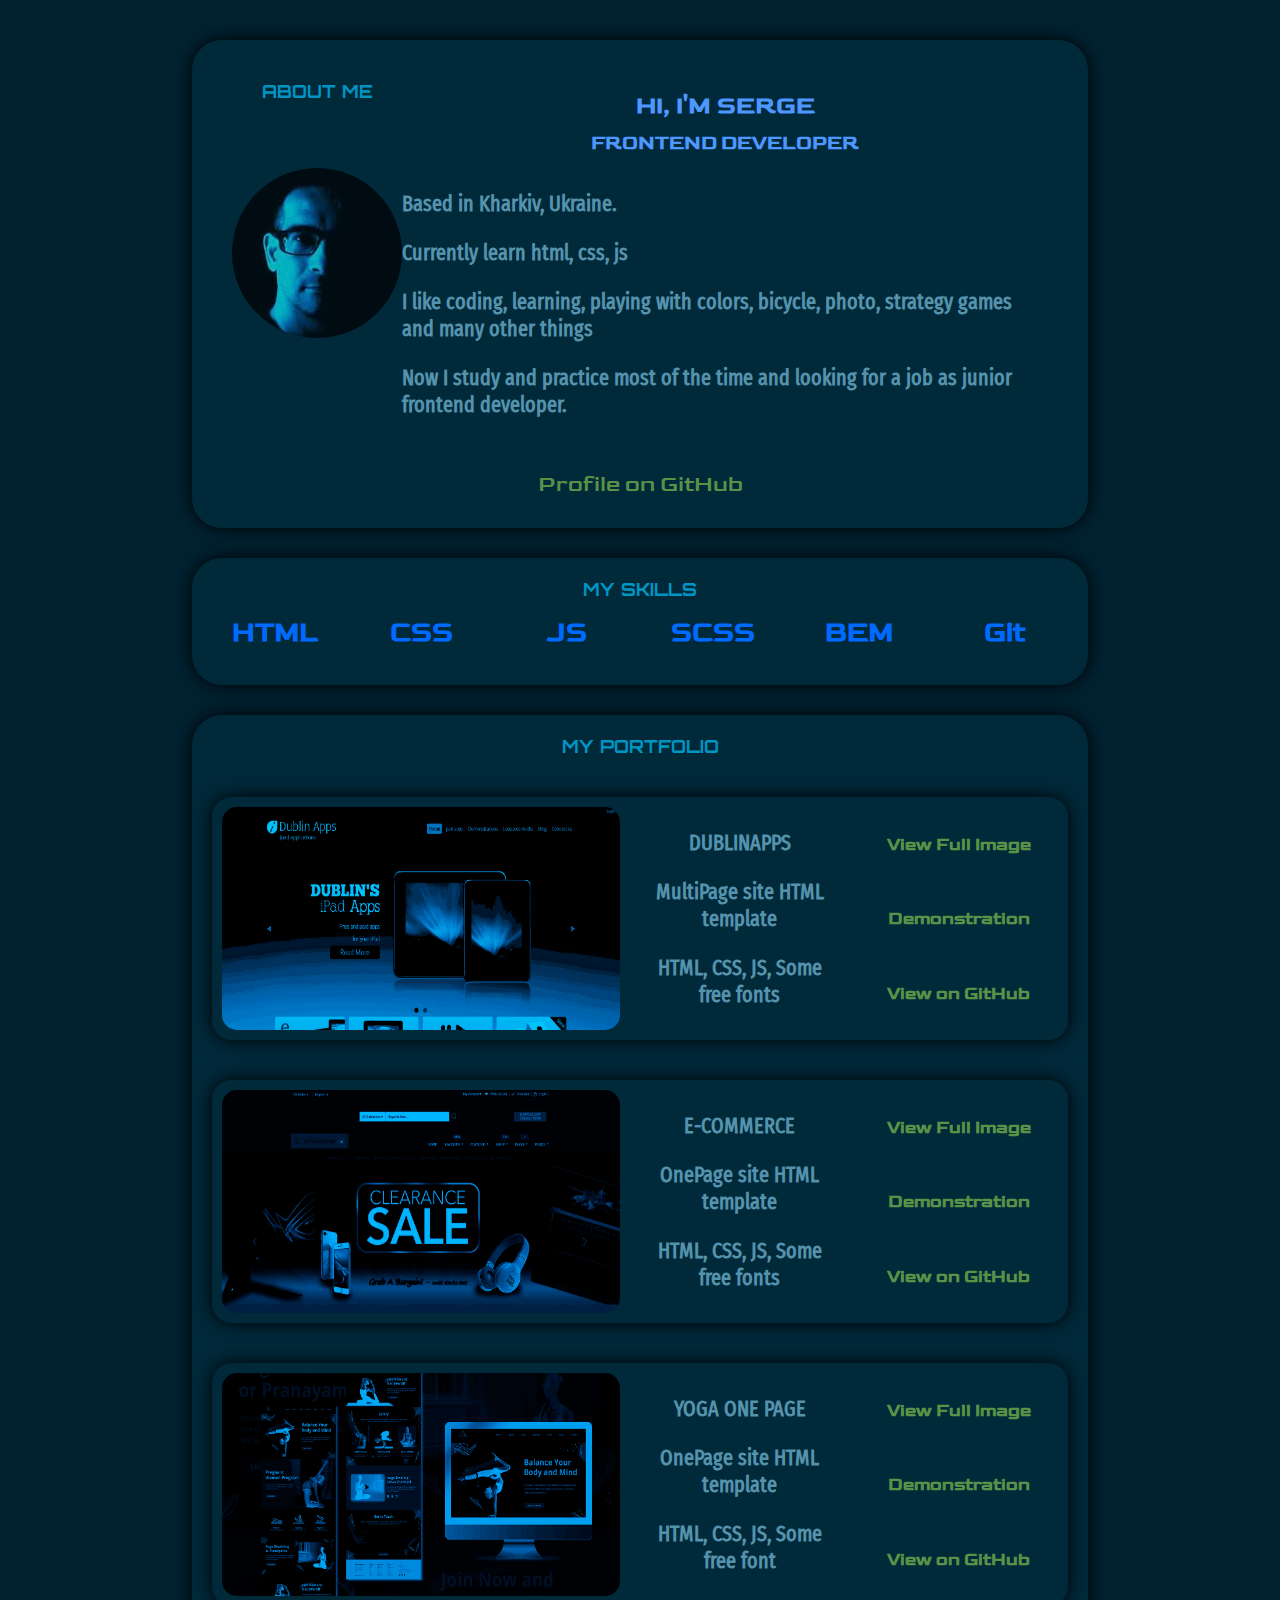
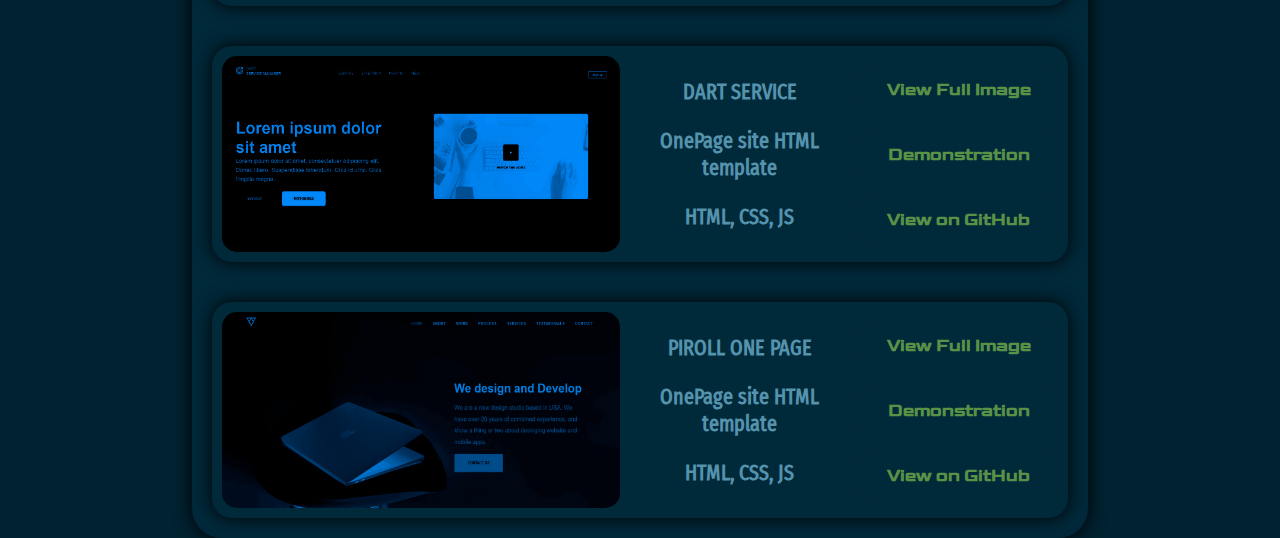
==== commit 73760f19: "050223" ====
--- a/index.html
+++ b/index.html
@@ -4,36 +4,39 @@
 <meta charset="utf-8">
 <meta name="viewport" content="width=device-width, initial-scale=1.0">
 <title>Serge</title>
-<link rel="stylesheet" type="text/css" href="source/styles.scss" />
 <link rel="stylesheet" type="text/css" href="assets/css/styles.css" />
 </head>
 
-<body>
-<div class="wrapper">
+<body class="body">
   <section class="content">
-    <header class="header">
+    <!-- <header class="header">
       <section class="header__left">
       </section>
       <section class="header__center">
-        <h1 class="header__hi">Hi, i'm Serge</h1>
-        <h1 class="header__description"> Frontend developer</h1>
+        <h1 class="header__hi">Welcome</h1>
+        <h2 class="header__description">Hi, i'm Serge. This page contains a short info about me, my skills and my portfolio. Thanks for visit :)</h2>
       </section>
       <section class="header__right">
       </section>
-    </header>
+    </header> -->
     <main class="main">
       <section class="about-me">
         <section class="about">
           <h2 class="sections__header">about me</h2>
-          <p><img class="my-foto" src="assets/images/me.jpg" alt="Image1"  ></p>
+          <img class="my-foto" src="assets/images/me.jpg" alt="Image1"  >
+          <section class="header__center">
+            <h1 class="header__hi">Hi, i'm Serge</h1>
+            <h1 class="header__description"> Frontend developer</h1>
+          </section>
           <div class="resume__text">
-            <p class="text">I'm beginner frontend developer. Based in Kharkiv, Ukraine. </p>
+            <p class="text">Based in Kharkiv, Ukraine. </p>
             <p class="text">Currently learn html, css, js</p>
             <p class="text">I like coding, learning, playing with colors, bicycle, photo, strategy games and many other things</p>
             <p class="text">Now I study and practice most of the time and looking for a job as junior frontend developer.</p>
-            <a class="link" href="https://github.com/sergegithub22" target="_blank" title="Open my profile on GitHub in a new tab">Profile on GitHub</a>
+            
           </div>
         </section>
+        <a class="link link--about" href="https://github.com/sergegithub22" target="_blank" title="Open my profile on GitHub in a new tab">Profile on GitHub</a>
       </section>
       <section class="skills">
           <h2 class="sections__header">my skills</h2>
@@ -68,9 +71,9 @@
           <article class="portfolio__item">
             <img class="portfolio__img"  src="assets/images/portfolio/dublin_apps.png"  alt="Image1">
             <div class="item__description portfolio__text">
-              <span class="uppercase">DublinApps</span>
-              <span >MultiPage site HTML template</span>
-              <span >HTML, CSS, JS, Some free fonts</span>
+              <p class="text uppercase">DublinApps</p>
+              <p class="text">MultiPage site HTML template</p>
+              <p class="text">HTML, CSS, JS, Some free fonts</p>
             </div>
             <div class="portfolio__links">
               <a class="button" href="assets/images/portfolio/dublin_apps.jpg" target="_blank" title="View Full Image in new tab">View Full Image</a>
@@ -81,9 +84,9 @@
           <article class="portfolio__item">
             <img class="portfolio__img" src="assets/images/portfolio/E_commerce_ home_page_design_prev1.png"  alt="Image1">
             <div class="item__description portfolio__text">
-              <span class="uppercase">E-Commerce</span>
-              <span >OnePage site HTML template</span>
-              <span >HTML, CSS, JS, Some free fonts</span>
+              <p class="text uppercase">E-Commerce</p>
+              <p class="text">OnePage site HTML template</p>
+              <p class="text">HTML, CSS, JS, Some free fonts</p>
             </div>
             <div class="portfolio__links">
               <a class="button" href="assets/images/portfolio/E_commerce_ home_page_design.jpg" target="_blank" title="View Full Image in new tab">View Full Image</a>
@@ -94,9 +97,9 @@
           <article class="portfolio__item">
             <img class="portfolio__img" src="assets/images/portfolio/Yoga1.png"  alt="Image1">
             <div class="item__description portfolio__text">
-              <span class="uppercase">Yoga One Page</span>
-              <span >OnePage site HTML template</span>
-              <span >HTML, CSS, JS, Some free font</span>
+              <p class="text uppercase">Yoga One Page</p>
+              <p class="text">OnePage site HTML template</p>
+              <p class="text">HTML, CSS, JS, Some free font</p>
             </div>
             <div class="portfolio__links">
               <a class="button" href="assets/images/portfolio/Yoga.jpg" target="_blank" title="Yoga landing page">View Full Image</a>
@@ -107,9 +110,9 @@
           <article class="portfolio__item">
             <img class="portfolio__img" src="assets/images/portfolio/dart_service_prev.png"  alt="Image1">
             <div class="item__description portfolio__text">
-              <span class="uppercase">Dart Service</span>
-              <span >OnePage site HTML template</span>
-              <span >HTML, CSS, JS</span>
+              <p class="text uppercase">Dart Service</p>
+              <p class="text">OnePage site HTML template</p>
+              <p class="text">HTML, CSS, JS</p>
             </div>
             <div class="portfolio__links">
               <a class="button" href="assets/images/portfolio/dart_service.jpg" target="_blank" title="View Full Image in new tab">View Full Image</a>
@@ -120,9 +123,9 @@
           <article class="portfolio__item">
             <img class="portfolio__img" src="assets/images/portfolio/piroll.png"  alt="Image1">
             <div class="item__description portfolio__text">
-              <span class="uppercase">Piroll One Page</span>
-              <span >OnePage site HTML template</span>
-              <span >HTML, CSS, JS</span>
+              <p class="text uppercase">Piroll One Page</p>
+              <p class="text">OnePage site HTML template</p>
+              <p class="text">HTML, CSS, JS</p>
             </div>
             <div class="portfolio__links">
               <a class="button" href="assets/images/portfolio/Piroll_One Page.jpg" target="_blank" title="View Full Image in new tab">View Full Image</a>
@@ -134,6 +137,6 @@
       </section>
     </main>
   </section>
-</div>    
+  
 </body>
-</html>
+</html>--- a/assets/css/styles.css
+++ b/assets/css/styles.css
@@ -1,6 +1,96 @@
+@font-face {
+  font-family: "Orbitron";
+  font-style: normal;
+  src: url("../fonts/Orbitron-VariableFont_wght.ttf");
+}
+@font-face {
+  font-family: "FiraSansExtraCondensed";
+  font-style: normal;
+  src: url("../fonts/FiraSansExtraCondensed-Regular.ttf");
+}
+@font-face {
+  font-family: "Goldman";
+  font-style: normal;
+  src: url("../fonts/Goldman-Regular.ttf");
+}
+.body {
+  padding: 0px;
+  margin: 0px;
+  background-color: rgb(0, 34, 49);
+}
+
+* {
+  box-sizing: border-box;
+}
+
+.text {
+  font-family: "FiraSansExtraCondensed", Sans-Serif;
+  font-size: 22px;
+  color: rgb(85, 146, 172);
+  font-weight: 900;
+}
+
+.link {
+  font-family: "Goldman", Sans-Serif;
+  text-decoration: none;
+  color: #599247;
+  font-size: 23px;
+}
+.link--about {
+  width: 100%;
+  display: block;
+  padding: 10px;
+  text-align: center;
+  margin-left: auto;
+  margin-right: auto;
+}
+.link--about:hover {
+  background-color: rgb(0, 49, 70);
+  border-radius: 20px;
+}
+
+.header {
+  display: grid;
+  grid-template-columns: 1fr 2fr 1fr;
+  border-bottom: 7px solid #4908D2;
+  box-shadow: 0px 0px 38px #4908D2;
+}
+
+.header__hi {
+  padding: 10px;
+  margin-top: 0px;
+  margin-bottom: 0px;
+  text-align: center;
+  color: #4d97ff;
+  font-size: 25px;
+  font-weight: 700;
+  font-family: "Goldman", Sans-Serif;
+  text-transform: uppercase;
+}
+
+.header__name {
+  color: #0055BC;
+  font-size: 25px;
+}
+
+.header__description {
+  margin-top: 0px;
+  text-align: center;
+  color: #4d97ff;
+  font-size: 20px;
+  font-family: "Goldman", Sans-Serif;
+  text-transform: uppercase;
+}
+
+.header__left {
+  font-size: 20px;
+  color: #A85900;
+}
+
 .main {
   display: grid;
-  grid-template-columns: 1fr 1fr 1fr;
+  grid-template-columns: 1fr 2.5fr;
+  grid-template-rows: minmax(min-content, 500px) minmax(min-content, 200px) auto;
   grid-gap: 60px;
   margin-top: 60px;
   max-width: 90%;
@@ -8,41 +98,123 @@
   margin-right: auto;
 }
 
+.about-me {
+  grid-area: 1/1/2/2;
+  padding: 20px;
+  background-color: black;
+  border-radius: 30px;
+  background-color: rgb(0, 41, 58);
+  box-shadow: 0px 0px 18px black;
+}
+
+.my-foto {
+  display: block;
+  width: 150px;
+  height: 150px;
+  margin-left: auto;
+  margin-right: auto;
+  background-color: rgb(0, 41, 58);
+  border-radius: 50%;
+  opacity: 0.7;
+}
+
+.portfolio__img {
+  width: 445px;
+  height: 216px;
+  border-radius: 15px;
+}
+
+.skills {
+  grid-area: 2/1/2/2;
+  padding: 20px;
+  background-color: black;
+  border-radius: 30px;
+  background-color: rgb(0, 41, 58);
+  box-shadow: 0px 0px 18px black;
+}
+
+.portfolio {
+  grid-area: 1/2/4/3;
+  padding: 20px;
+  background-color: black;
+  border-radius: 30px;
+  background-color: rgb(0, 41, 58);
+  box-shadow: 0px 0px 18px black;
+}
+
+.skills__items {
+  display: grid;
+  grid-template-columns: repeat(auto-fill, minmax(100px, 1fr));
+  grid-gap: 20px;
+  justify-content: center;
+}
+
+.skills__item {
+  font-family: "Goldman", Sans-Serif;
+  text-align: center;
+  color: #006aff;
+}
+
+.skills__text {
+  font-size: 20px;
+  color: #006aff;
+  font-weight: 500;
+}
+
+.portfolio_items {
+  display: grid;
+  grid-gap: 40px;
+  padding-top: 40px;
+}
+
+.portfolio__item {
+  display: grid;
+  grid-template-columns: minmax(min-content, 2fr) minmax(min-content, 1fr) minmax(min-content, 1fr);
+  align-items: center;
+  grid-gap: 20px;
+  padding: 10px;
+  background-color: rgb(0, 41, 58);
+  box-shadow: 0px 0px 18px black;
+  border-radius: 20px;
+}
+
 .button {
+  display: grid;
+  align-items: center;
   text-align: center;
   font-family: "Goldman", Sans-Serif;
-  background-color: lightgray;
-  border: 1px solid black;
-  border-radius: 10px;
-  color: black;
+  padding: 10px;
+  background-color: rgb(0, 41, 58);
+  border-radius: 15px;
+  color: #599247;
   transition-property: box-shadow, border, color;
   transition-duration: 0.5s;
   transition-timing-function: ease-out;
   text-decoration: none;
-  font-size: 12px;
-  font-weight: 500;
+  font-size: 18px;
+  font-weight: 900;
 }
 .button:hover {
-  box-shadow: 0px 0px 18px #FF0000;
+  box-shadow: 0px 0px 10px black;
   transition-duration: 0s;
-  color: black;
-  border: 1px solid #FF0000;
 }
 .button:active {
-  box-shadow: 0px 0px 38px #FF0000;
   transition-duration: 0s;
-  color: black;
-  border: 1px solid #FF0000;
-}
-
-body {
-  padding: 0px;
-  margin: 0px;
-  background-color: rgb(236, 236, 236);
-}
-
-* {
-  box-sizing: border-box;
+  color: white;
+}
+
+.item__description {
+  text-align: center;
+}
+
+.portfolio__links {
+  height: 100%;
+  display: grid;
+  align-content: space-around;
+}
+
+.portfolio__links a {
+  height: 48px;
 }
 
 .sections__header {
@@ -51,8 +223,65 @@
   text-align: center;
   font-size: 18px;
   font-family: "Orbitron", Sans-Serif;
-  color: black;
+  color: #0095c2;
   text-transform: uppercase;
+}
+
+.resume__text, .portfolio__text {
+  font-size: 20px;
+  color: #C42AF6;
+  font-weight: 900;
+}
+
+.uppercase {
+  text-transform: uppercase;
+}
+
+.skills__list {
+  display: grid;
+  grid-template-columns: 1fr 5fr;
+  grid-gap: 20px;
+  align-items: center;
+}
+
+.skill__name {
+  margin: 0px;
+  color: #006aff;
+  font-family: "Orbitron", Sans-Serif;
+  text-transform: uppercase;
+}
+
+.skill__line {
+  height: 12px;
+  border: 1px solid #3C004A;
+}
+
+.skill__value {
+  height: 10px;
+  background-color: rebeccapurple;
+  text-align: center;
+  font-weight: 700;
+  color: white;
+}
+
+.html {
+  width: 60%;
+}
+
+.css {
+  width: 50%;
+}
+
+.scss {
+  width: 10%;
+}
+
+.js {
+  width: 10%;
+}
+
+.bem {
+  width: 20%;
 }
 
 .ramka {
@@ -61,201 +290,11 @@
   padding: 8px;
 }
 
-@font-face {
-  font-family: "Orbitron";
-  font-style: normal;
-  src: url("../fonts/Orbitron-VariableFont_wght.ttf");
-}
-@font-face {
-  font-family: "FiraSansExtraCondensed";
-  font-style: normal;
-  src: url("../fonts/FiraSansExtraCondensed-Regular.ttf");
-}
-@font-face {
-  font-family: "Goldman";
-  font-style: normal;
-  src: url("../fonts/Goldman-Regular.ttf");
-}
-.link {
-  font-family: "Goldman", Sans-Serif;
-  text-decoration: none;
-  color: #006be6;
-}
-.link:hover {
-  color: black;
-}
-
-.text {
-  font-family: "FiraSansExtraCondensed", Sans-Serif;
-  font-size: 18px;
-  color: black;
-  font-weight: 100;
-}
-
-.uppercase {
-  text-transform: uppercase;
-}
-
-.header {
-  display: grid;
-  grid-template-columns: 1fr 2fr 1fr;
-  border-bottom: 3px solid black;
-}
-
-.header__hi {
-  padding: 10px;
-  margin-top: 0px;
-  margin-bottom: 0px;
-  text-align: center;
-  color: black;
-  font-size: 25px;
-  font-weight: 100;
-  font-family: "Goldman", Sans-Serif;
-  text-transform: uppercase;
-}
-
-.header__name {
-  color: black;
-  font-size: 25px;
-}
-
-.header__description {
-  margin-top: 0px;
-  text-align: center;
-  color: black;
-  font-size: 20px;
-  font-family: "Goldman", Sans-Serif;
-  text-transform: uppercase;
-  font-weight: 100;
-}
-
-.header__left {
-  font-size: 20px;
-  color: #A85900;
-}
-
-.about-me {
-  padding: 40px;
-  background-color: lightgray;
-  border-radius: 15px;
-}
-
-.resume__text {
-  font-size: 20px;
-  color: #C42AF6;
-  font-weight: 900;
-}
-
-.my-foto {
-  display: block;
-  width: 200px;
-  height: 200px;
-  margin-left: auto;
-  margin-right: auto;
-  background-color: black;
-  border-radius: 50%;
-}
-
-.portfolio__img {
-  grid-area: 1/1/2/3;
-  width: 100%;
-  height: 75px;
-  border-radius: 15px;
-}
-
-.skills {
-  padding: 40px;
-  background-color: lightgray;
-  border-radius: 15px;
-  border: 1px solid darkgray;
-}
-
-.portfolio {
-  display: grid;
-  padding: 40px;
-  background-color: lightgray;
-  border-radius: 15px;
-  border: 1px solid darkgray;
-}
-
-.skills__items {
-  display: grid;
-  grid-template-columns: repeat(auto-fill, minmax(100px, 1fr));
-  grid-gap: 20px;
-  justify-content: center;
-}
-
-.skills__item {
-  font-family: "Goldman", Sans-Serif;
-  text-align: center;
-  color: black;
-}
-
-.skills__text {
-  font-size: 20px;
-  color: black;
-  font-weight: 500;
-}
-
-.skills__list {
-  display: grid;
-  grid-template-columns: 1fr 5fr;
-  grid-gap: 20px;
-  align-items: center;
-}
-
-.skill__name {
-  margin: 0px;
-  color: black;
-  font-family: "Orbitron", Sans-Serif;
-  text-transform: uppercase;
-}
-
-.skill__line {
-  height: 12px;
-  border: 1px solid #3C004A;
-}
-
-.skill__value {
-  height: 10px;
-  background-color: rebeccapurple;
-  text-align: center;
-  font-weight: 700;
-  color: white;
-}
-
-.portfolio_items {
-  display: grid;
-  grid-gap: 40px;
-  padding-top: 40px;
-}
-
-.portfolio__item {
-  display: grid;
-  align-items: center;
-  grid-gap: 20px;
-  padding: 10px;
-  background-color: lightgray;
-  border-radius: 20px;
-  border: 1px solid black;
-}
-
-.item__description {
-  display: grid;
-  grid-area: 2/1/3/2;
-  text-align: center;
-}
-
-.portfolio__text {
-  font-size: 10px;
-}
-
-.portfolio__links {
-  grid-area: 2/2/3/3;
-  height: 100%;
-  display: grid;
-}
-
+@media (min-width: 1950px) {
+  .main {
+    max-width: 1950px;
+  }
+}
 @media (max-width: 1570px) and (min-width: 1180px) {
   .main {
     width: 70%;
@@ -309,7 +348,7 @@
     grid-gap: 30px;
     grid-template-columns: 1fr;
     grid-template-rows: auto;
-    margin-top: 40px;
+    margin-top: 20px;
   }
   .portfolio_items {
     grid-gap: 20px;
@@ -351,7 +390,7 @@
     grid-gap: 30px;
     grid-template-columns: 1fr;
     grid-template-rows: auto;
-    margin-top: 40px;
+    margin-top: 20px;
   }
   .portfolio_items {
     grid-gap: 20px;
@@ -376,16 +415,16 @@
   }
 }
 @media (max-width: 500px) {
-  .main {
-    max-width: 1950px;
-  }
   .header {
     width: 100%;
     grid-template-columns: 1fr;
+  }
+  .sections__header {
+    font-size: 15px;
   }
   .header__hi {
     padding: 10px;
-    font-size: 22px;
+    font-size: 16px;
   }
   .header__description {
     width: 90%;
@@ -429,14 +468,16 @@
     font-size: 18px;
   }
   .about-me {
-    margin-top: 20px;
-    padding: 20px;
+    padding: 10px;
   }
   .my-foto {
     border: none;
     display: block;
-    width: 120px;
-    height: 120px;
+    width: 100px;
+    height: 100px;
+  }
+  .link--about {
+    font-size: 17px;
   }
   .portfolio__img {
     width: 100%;
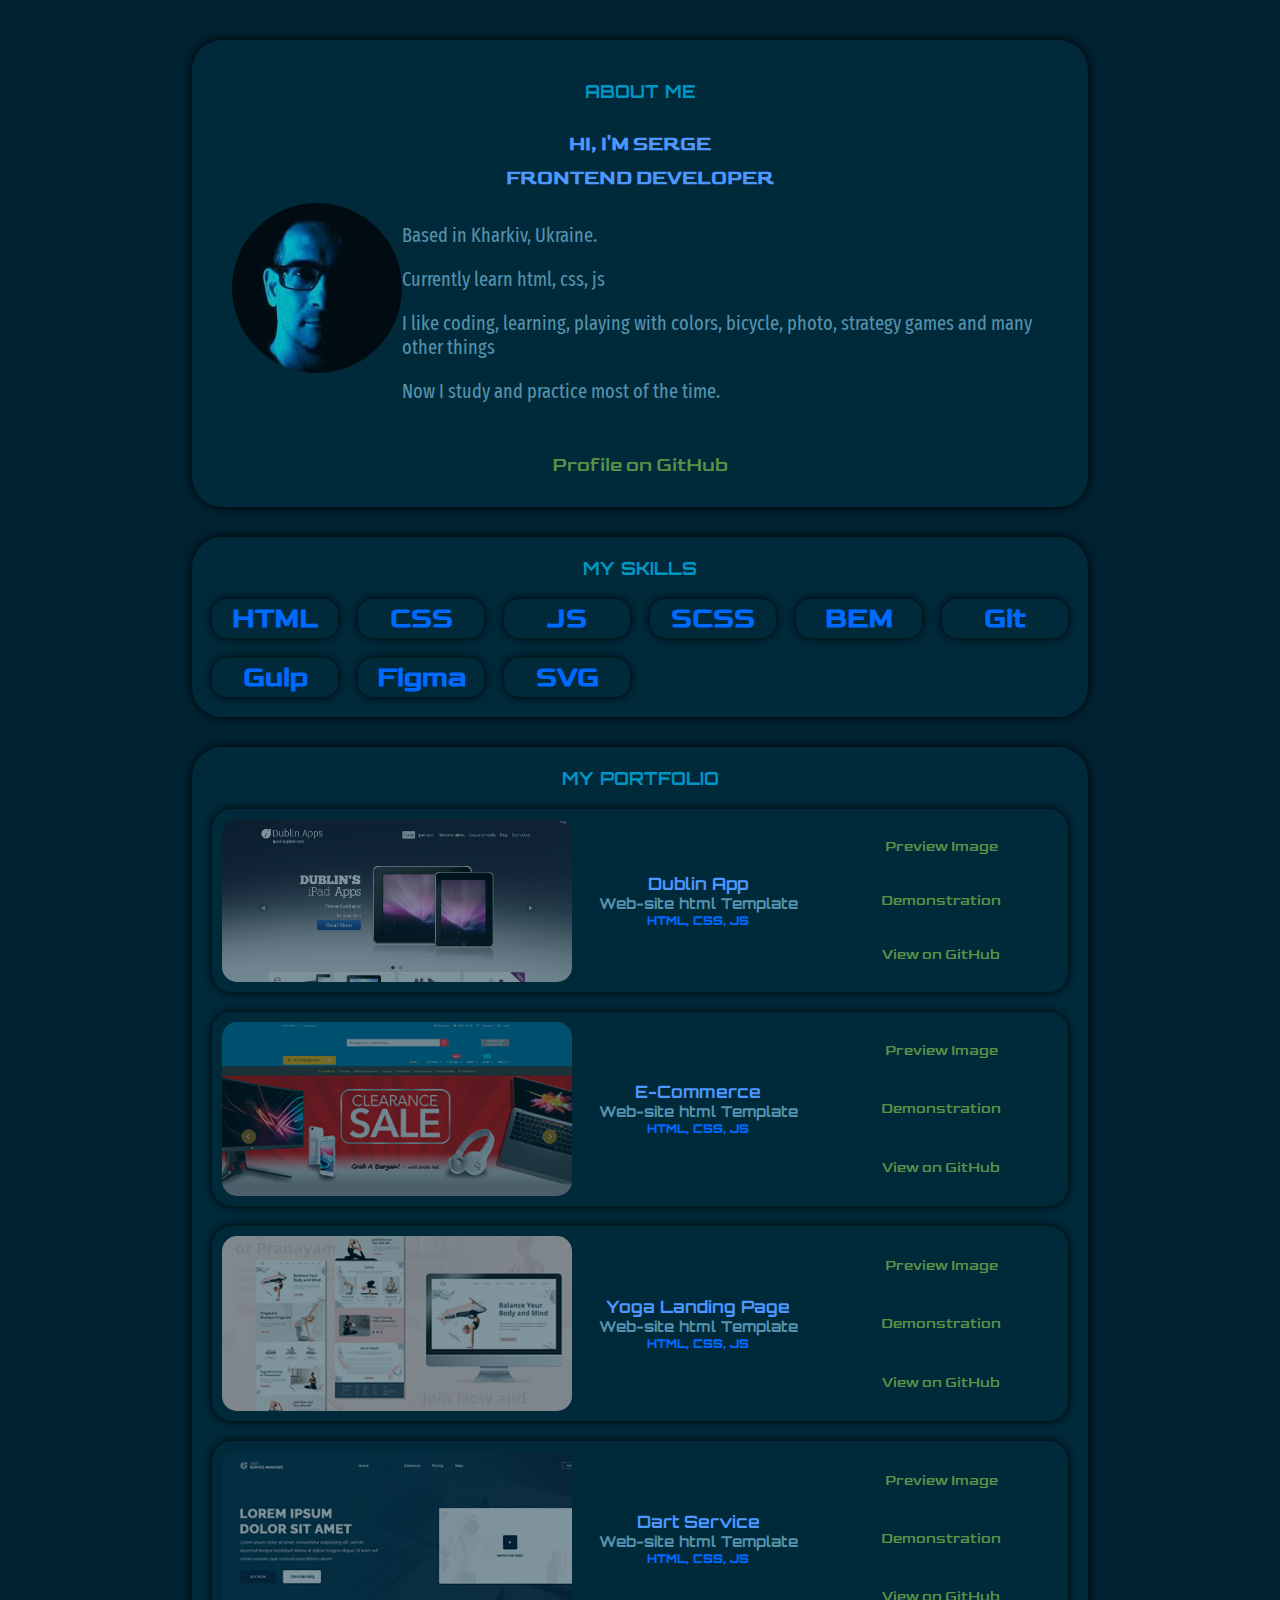
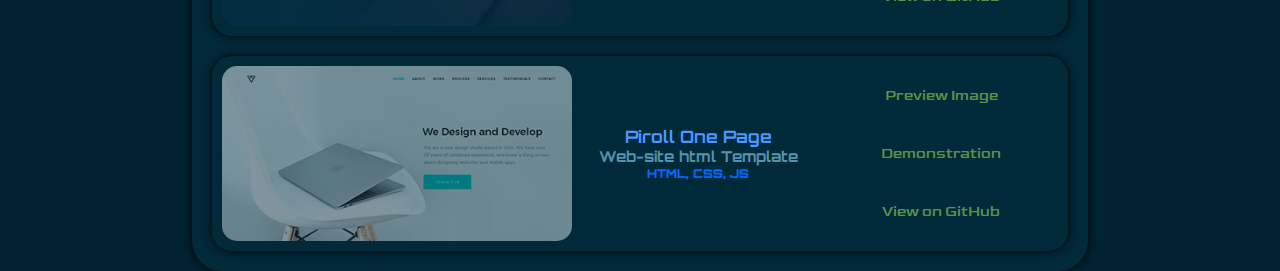
==== commit a0a0c3bf: "060223" ====
--- a/index.html
+++ b/index.html
@@ -25,14 +25,14 @@
           <h2 class="sections__header">about me</h2>
           <img class="my-foto" src="assets/images/me.jpg" alt="Image1"  >
           <section class="header__center">
-            <h1 class="header__hi">Hi, i'm Serge</h1>
+            <h1 class="header__name">Hi, i'm Serge</h1>
             <h1 class="header__description"> Frontend developer</h1>
           </section>
           <div class="resume__text">
             <p class="text">Based in Kharkiv, Ukraine. </p>
             <p class="text">Currently learn html, css, js</p>
             <p class="text">I like coding, learning, playing with colors, bicycle, photo, strategy games and many other things</p>
-            <p class="text">Now I study and practice most of the time and looking for a job as junior frontend developer.</p>
+            <p class="text">Now I study and practice most of the time.</p>
             
           </div>
         </section>
@@ -40,95 +40,104 @@
       </section>
       <section class="skills">
           <h2 class="sections__header">my skills</h2>
-        <p>
+        
           <article class="skills__items">
-           <article class="skills__item">
-             <span class="skills__text">HTML</span>
-           </article>
             <article class="skills__item">
-             <span class="skills__text">CSS</span>
-           </article>
+              <span class="skills__text">HTML</span>
+            </article>
             <article class="skills__item">
-             <span class="skills__text">JS</span>
-           </article>
+              <span class="skills__text">CSS</span>
+            </article>
             <article class="skills__item">
-             <span class="skills__text">SCSS</span>
-           </article>
+              <span class="skills__text">JS</span>
+            </article>
             <article class="skills__item">
-             <span class="skills__text">BEM</span>
-           </article>
+              <span class="skills__text">SCSS</span>
+            </article>
             <article class="skills__item">
-             <span class="skills__text">Git</span>
-           </article>
+              <span class="skills__text">BEM</span>
+            </article>
+            <article class="skills__item">
+              <span class="skills__text">Git</span>
+            </article>
+            <article class="skills__item">
+              <span class="skills__text">Gulp</span>
+            </article>
+            <article class="skills__item">
+              <span class="skills__text">Figma</span>
+            </article>
+            <article class="skills__item">
+              <span class="skills__text">SVG</span>
+            </article>
            
             
           </article>
-        </p>
+        
         </section>
       <section class="portfolio"> 
         <h2 class="sections__header">my portfolio</h2>
         <section class="portfolio_items">
           <article class="portfolio__item">
-            <img class="portfolio__img"  src="assets/images/portfolio/dublin_apps.png"  alt="Image1">
+            <img class="portfolio__img"  src="assets/images/portfolio/dublin_apps.jpg"  alt="Image1">
             <div class="item__description portfolio__text">
-              <p class="text uppercase">DublinApps</p>
-              <p class="text">MultiPage site HTML template</p>
-              <p class="text">HTML, CSS, JS, Some free fonts</p>
+              <h3 class="item__description__h3 description__h3--name">Dublin App</h3>
+              <h3 class="item__description__h3 description__h3--desc">Web-site html Template</h3>
+              <span class=" description__span--tech uppercase">html, css, js</span>
             </div>
             <div class="portfolio__links">
-              <a class="button" href="assets/images/portfolio/dublin_apps.jpg" target="_blank" title="View Full Image in new tab">View Full Image</a>
+              <a class="button" href="assets/images/portfolio/dublin_apps.jpg" target="_blank" title="View Full Image in new tab">Preview Image</a>
               <a class="button" href="portfolio/dublinapps/Dublin_Apps_Home_Page.html" target="_blank" title="Demonstration this template in a new tab">Demonstration</a>
               <a class="button" href="https://github.com/sergegithub22/dublinapps/" target="_blank" title="View Source on GitHub">View on GitHub</a>
             </div>
           </article>
           <article class="portfolio__item">
-            <img class="portfolio__img" src="assets/images/portfolio/E_commerce_ home_page_design_prev1.png"  alt="Image1">
+            <img class="portfolio__img" src="assets/images/portfolio/E_commerce_ mono.jpg"  alt="Image1">
             <div class="item__description portfolio__text">
-              <p class="text uppercase">E-Commerce</p>
-              <p class="text">OnePage site HTML template</p>
-              <p class="text">HTML, CSS, JS, Some free fonts</p>
+              <h3 class="item__description__h3 description__h3--name">E-Commerce</h3>
+              <h3 class="item__description__h3 description__h3--desc">Web-site html Template</h3>
+              <span class=" description__span--tech uppercase">html, css, js</span>
             </div>
             <div class="portfolio__links">
-              <a class="button" href="assets/images/portfolio/E_commerce_ home_page_design.jpg" target="_blank" title="View Full Image in new tab">View Full Image</a>
+              <a class="button" href="assets/images/portfolio/E_commerce_ home_page_design.jpg" target="_blank" title="View Full Image in new tab">Preview Image</a>
               <a class="button" href="portfolio/ecommerce_home_page/ecommerce.html" target="_blank" title="Demonstration this template in a new tab">Demonstration</a>
               <a class="button" href="https://github.com/sergegithub22/ecommerce/" target="_blank" title="View Source on GitHub in a new tab">View on GitHub</a>
             </div>
           </article>
           <article class="portfolio__item">
-            <img class="portfolio__img" src="assets/images/portfolio/Yoga1.png"  alt="Image1">
+            <img class="portfolio__img" src="assets/images/portfolio/Yoga_mono.jpg" alt="Image1">
             <div class="item__description portfolio__text">
-              <p class="text uppercase">Yoga One Page</p>
-              <p class="text">OnePage site HTML template</p>
-              <p class="text">HTML, CSS, JS, Some free font</p>
+              <h3 class="item__description__h3 description__h3--name">Yoga Landing Page</h3>
+              <h3 class="item__description__h3 description__h3--desc">Web-site html Template</h3>
+              <span class=" description__span--tech uppercase">html, css, js</span>
             </div>
             <div class="portfolio__links">
-              <a class="button" href="assets/images/portfolio/Yoga.jpg" target="_blank" title="Yoga landing page">View Full Image</a>
+              <a class="button" href="assets/images/portfolio/Yoga.jpg" target="_blank" title="Yoga landing page">Preview Image</a>
               <a class="button" href="portfolio/yogalandingpage/Yoga_Landing_Page.html" target="_blank" title="Demonstration this template in a new tab">Demonstration</a>
               <a class="button" href="https://github.com/sergegithub22/yogalandingpage/" target="_blank" title="View Source on GitHub in a new tab">View on GitHub</a>
             </div>
           </article>
           <article class="portfolio__item">
-            <img class="portfolio__img" src="assets/images/portfolio/dart_service_prev.png"  alt="Image1">
+            <img class="portfolio__img" src="assets/images/portfolio/dart_service_mono.jpg"  alt="Image1">
             <div class="item__description portfolio__text">
-              <p class="text uppercase">Dart Service</p>
-              <p class="text">OnePage site HTML template</p>
-              <p class="text">HTML, CSS, JS</p>
+              <h3 class="item__description__h3 description__h3--name">Dart Service</h3>
+              <h3 class="item__description__h3 description__h3--desc">Web-site html Template</h3>
+              <span class=" description__span--tech uppercase">html, css, js</span>
             </div>
             <div class="portfolio__links">
-              <a class="button" href="assets/images/portfolio/dart_service.jpg" target="_blank" title="View Full Image in new tab">View Full Image</a>
+              <a class="button" href="assets/images/portfolio/dart_service.jpg" target="_blank" title="View Full Image in new tab">Preview Image</a>
               <a class="button" href="portfolio/dartservicemanager/Index_Dart_service_manager.html" target="_blank" title="Demonstration this template in a new tab">Demonstration</a>
               <a class="button" href="https://github.com/sergegithub22/dartservice/" target="_blank" title="View Source on GitHub in a new tab">View on GitHub</a>
             </div>
           </article>
           <article class="portfolio__item">
-            <img class="portfolio__img" src="assets/images/portfolio/piroll.png"  alt="Image1">
+            <img class="portfolio__img" src="assets/images/portfolio/Piroll_One Page_mono.jpg"  alt="Image1">
             <div class="item__description portfolio__text">
-              <p class="text uppercase">Piroll One Page</p>
-              <p class="text">OnePage site HTML template</p>
-              <p class="text">HTML, CSS, JS</p>
+              <h3 class="item__description__h3 description__h3--name">Piroll One Page</h3>
+              <h3 class="item__description__h3 description__h3--desc">Web-site html Template</h3>
+              <span class=" description__span--tech uppercase">html, css, js</span>
             </div>
             <div class="portfolio__links">
-              <a class="button" href="assets/images/portfolio/Piroll_One Page.jpg" target="_blank" title="View Full Image in new tab">View Full Image</a>
+              <a class="button" href="assets/images/portfolio/Piroll_One Page.jpg" target="_blank" title="View Full Image in new tab">Preview Image</a>
               <a class="button" href="portfolio/piroll_one_page/index_piroll_one_page.html" target="_blank" title="Demonstration this template in a new tab">Demonstration</a>
               <a class="button" href="https://github.com/sergegithub22/pirollonepage/" target="_blank" title="View Source on GitHub in a new tab">View on GitHub</a>
             </div>
--- a/assets/css/styles.css
+++ b/assets/css/styles.css
@@ -25,16 +25,39 @@
 
 .text {
   font-family: "FiraSansExtraCondensed", Sans-Serif;
-  font-size: 22px;
+  font-size: 20px;
   color: rgb(85, 146, 172);
-  font-weight: 900;
+  font-weight: 100;
+}
+
+.font--10 {
+  font-size: 10px;
+}
+
+.font--12 {
+  font-size: 12px;
+}
+
+.font--14 {
+  font-size: 14px;
+}
+
+.sections__header {
+  margin-top: 0px;
+  margin-bottom: 0px;
+  padding-bottom: 20px;
+  text-align: center;
+  font-size: 18px;
+  font-family: "Orbitron", Sans-Serif;
+  color: #0095c2;
+  text-transform: uppercase;
 }
 
 .link {
   font-family: "Goldman", Sans-Serif;
   text-decoration: none;
   color: #599247;
-  font-size: 23px;
+  font-size: 20px;
 }
 .link--about {
   width: 100%;
@@ -49,11 +72,39 @@
   border-radius: 20px;
 }
 
-.header {
-  display: grid;
-  grid-template-columns: 1fr 2fr 1fr;
-  border-bottom: 7px solid #4908D2;
-  box-shadow: 0px 0px 38px #4908D2;
+.button {
+  display: grid;
+  align-items: center;
+  text-align: center;
+  padding: 10px;
+  font-family: "Goldman", Sans-Serif;
+  background-color: rgb(0, 41, 58);
+  color: #599247;
+  transition-property: box-shadow, border, color;
+  transition-duration: 0.5s;
+  transition-timing-function: ease-out;
+  text-decoration: none;
+  font-size: 15px;
+  font-weight: 100;
+}
+.button:hover {
+  background-color: rgb(0, 49, 70);
+  border-radius: 20px;
+  transition-duration: 0s;
+}
+.button:active {
+  transition-duration: 0s;
+  color: white;
+}
+
+.ramka {
+  background: #FAFAFA;
+  border: 1px solid #E4E4E4;
+  padding: 8px;
+}
+
+.uppercase {
+  text-transform: uppercase;
 }
 
 .header__hi {
@@ -69,8 +120,15 @@
 }
 
 .header__name {
-  color: #0055BC;
-  font-size: 25px;
+  padding: 10px;
+  margin-top: 0px;
+  margin-bottom: 0px;
+  text-align: center;
+  color: #4d97ff;
+  font-size: 20px;
+  font-weight: 700;
+  font-family: "Goldman", Sans-Serif;
+  text-transform: uppercase;
 }
 
 .header__description {
@@ -89,11 +147,11 @@
 
 .main {
   display: grid;
-  grid-template-columns: 1fr 2.5fr;
-  grid-template-rows: minmax(min-content, 500px) minmax(min-content, 200px) auto;
-  grid-gap: 60px;
+  grid-template-columns: 1fr 1.5fr;
+  grid-template-rows: minmax(min-content, 500px) minmax(min-content, 150px) auto;
+  grid-gap: 30px;
   margin-top: 60px;
-  max-width: 90%;
+  max-width: 70%;
   margin-left: auto;
   margin-right: auto;
 }
@@ -104,7 +162,7 @@
   background-color: black;
   border-radius: 30px;
   background-color: rgb(0, 41, 58);
-  box-shadow: 0px 0px 18px black;
+  box-shadow: 0px 0px 10px black;
 }
 
 .my-foto {
@@ -118,19 +176,13 @@
   opacity: 0.7;
 }
 
-.portfolio__img {
-  width: 445px;
-  height: 216px;
-  border-radius: 15px;
-}
-
 .skills {
   grid-area: 2/1/2/2;
   padding: 20px;
   background-color: black;
   border-radius: 30px;
   background-color: rgb(0, 41, 58);
-  box-shadow: 0px 0px 18px black;
+  box-shadow: 0px 0px 10px black;
 }
 
 .portfolio {
@@ -139,7 +191,7 @@
   background-color: black;
   border-radius: 30px;
   background-color: rgb(0, 41, 58);
-  box-shadow: 0px 0px 18px black;
+  box-shadow: 0px 0px 10px black;
 }
 
 .skills__items {
@@ -150,9 +202,13 @@
 }
 
 .skills__item {
+  display: block;
   font-family: "Goldman", Sans-Serif;
+  padding: 3px;
   text-align: center;
   color: #006aff;
+  box-shadow: 0px 0px 8px black;
+  border-radius: 15px;
 }
 
 .skills__text {
@@ -161,80 +217,68 @@
   font-weight: 500;
 }
 
+.portfolio__img {
+  width: 100%;
+  height: 100%;
+  border-radius: 15px;
+  background-color: #00293A;
+  opacity: 0.5;
+  transition-property: opacity;
+  transition-duration: 0.7s;
+  transition-timing-function: ease-out;
+}
+.portfolio__img:hover {
+  opacity: 1;
+}
+
 .portfolio_items {
   display: grid;
-  grid-gap: 40px;
-  padding-top: 40px;
+  grid-gap: 20px;
+  grid-template-columns: 1fr;
 }
 
 .portfolio__item {
   display: grid;
-  grid-template-columns: minmax(min-content, 2fr) minmax(min-content, 1fr) minmax(min-content, 1fr);
+  grid-template-columns: minmax(min-content, 1.5fr) minmax(min-content, 1fr) minmax(min-content, 1fr);
   align-items: center;
-  grid-gap: 20px;
+  grid-gap: 10px;
   padding: 10px;
   background-color: rgb(0, 41, 58);
-  box-shadow: 0px 0px 18px black;
+  box-shadow: 0px 0px 8px black;
   border-radius: 20px;
 }
 
-.button {
+.item__description {
   display: grid;
   align-items: center;
   text-align: center;
-  font-family: "Goldman", Sans-Serif;
-  padding: 10px;
-  background-color: rgb(0, 41, 58);
-  border-radius: 15px;
-  color: #599247;
-  transition-property: box-shadow, border, color;
-  transition-duration: 0.5s;
-  transition-timing-function: ease-out;
-  text-decoration: none;
-  font-size: 18px;
+}
+.item__description__h3 {
+  font-family: "Orbitron";
+  font-size: 17px;
+  margin: 0px;
+}
+
+.description__h3--name {
+  color: #4d97ff;
+}
+
+.description__h3--desc {
+  font-size: 15px;
+  color: rgb(85, 146, 172);
+}
+
+.description__span--tech {
+  font-size: 12px;
   font-weight: 900;
-}
-.button:hover {
-  box-shadow: 0px 0px 10px black;
-  transition-duration: 0s;
-}
-.button:active {
-  transition-duration: 0s;
-  color: white;
-}
-
-.item__description {
-  text-align: center;
+  color: #006aff;
+  font-family: "Orbitron";
 }
 
 .portfolio__links {
   height: 100%;
   display: grid;
   align-content: space-around;
-}
-
-.portfolio__links a {
-  height: 48px;
-}
-
-.sections__header {
-  margin-top: 0px;
-  margin-bottom: 0px;
-  text-align: center;
-  font-size: 18px;
-  font-family: "Orbitron", Sans-Serif;
-  color: #0095c2;
-  text-transform: uppercase;
-}
-
-.resume__text, .portfolio__text {
-  font-size: 20px;
-  color: #C42AF6;
-  font-weight: 900;
-}
-
-.uppercase {
-  text-transform: uppercase;
 }
 
 .skills__list {
@@ -282,12 +326,6 @@
 
 .bem {
   width: 20%;
-}
-
-.ramka {
-  background: #FAFAFA;
-  border: 1px solid #E4E4E4;
-  padding: 8px;
 }
 
 @media (min-width: 1950px) {
@@ -316,16 +354,19 @@
   .about {
     display: grid;
   }
-  .about__header {
+  .sections__header {
     grid-area: 1/1/1/3;
   }
   .my-foto {
-    grid-area: 2/1/2/2;
+    grid-area: 3/1/4/2;
     width: 170px;
     height: 170px;
   }
+  .header__center {
+    grid-area: 2/1/3/3;
+  }
   .resume__text {
-    grid-area: 2/2/2/3;
+    grid-area: 3/2/4/3;
   }
   .portfolio__img {
     width: 100%;
@@ -433,7 +474,7 @@
     font-size: 16px;
   }
   .main {
-    width: 90%;
+    max-width: 90%;
     margin-left: auto;
     margin-right: auto;
     display: grid;
@@ -448,6 +489,7 @@
     padding: 20px;
   }
   .portfolio_items {
+    grid-template-columns: 1fr;
     grid-gap: 20px;
   }
   .portfolio__item {
@@ -460,15 +502,13 @@
   .portfolio__links {
     grid-gap: 10px;
   }
-  .about-me, .portfolio, .skills, .about {
+  .about-me, .portfolio, .skills {
     grid-area: auto;
     padding: 20px;
+    box-shadow: 0px 0px 8px black;
   }
   .text {
     font-size: 18px;
-  }
-  .about-me {
-    padding: 10px;
   }
   .my-foto {
     border: none;
@@ -489,4 +529,9 @@
     grid-row-gap: 20px;
     align-items: center;
   }
+  .portfolio__img {
+    width: 100%;
+    height: 100%;
+    border-radius: 15px;
+  }
 }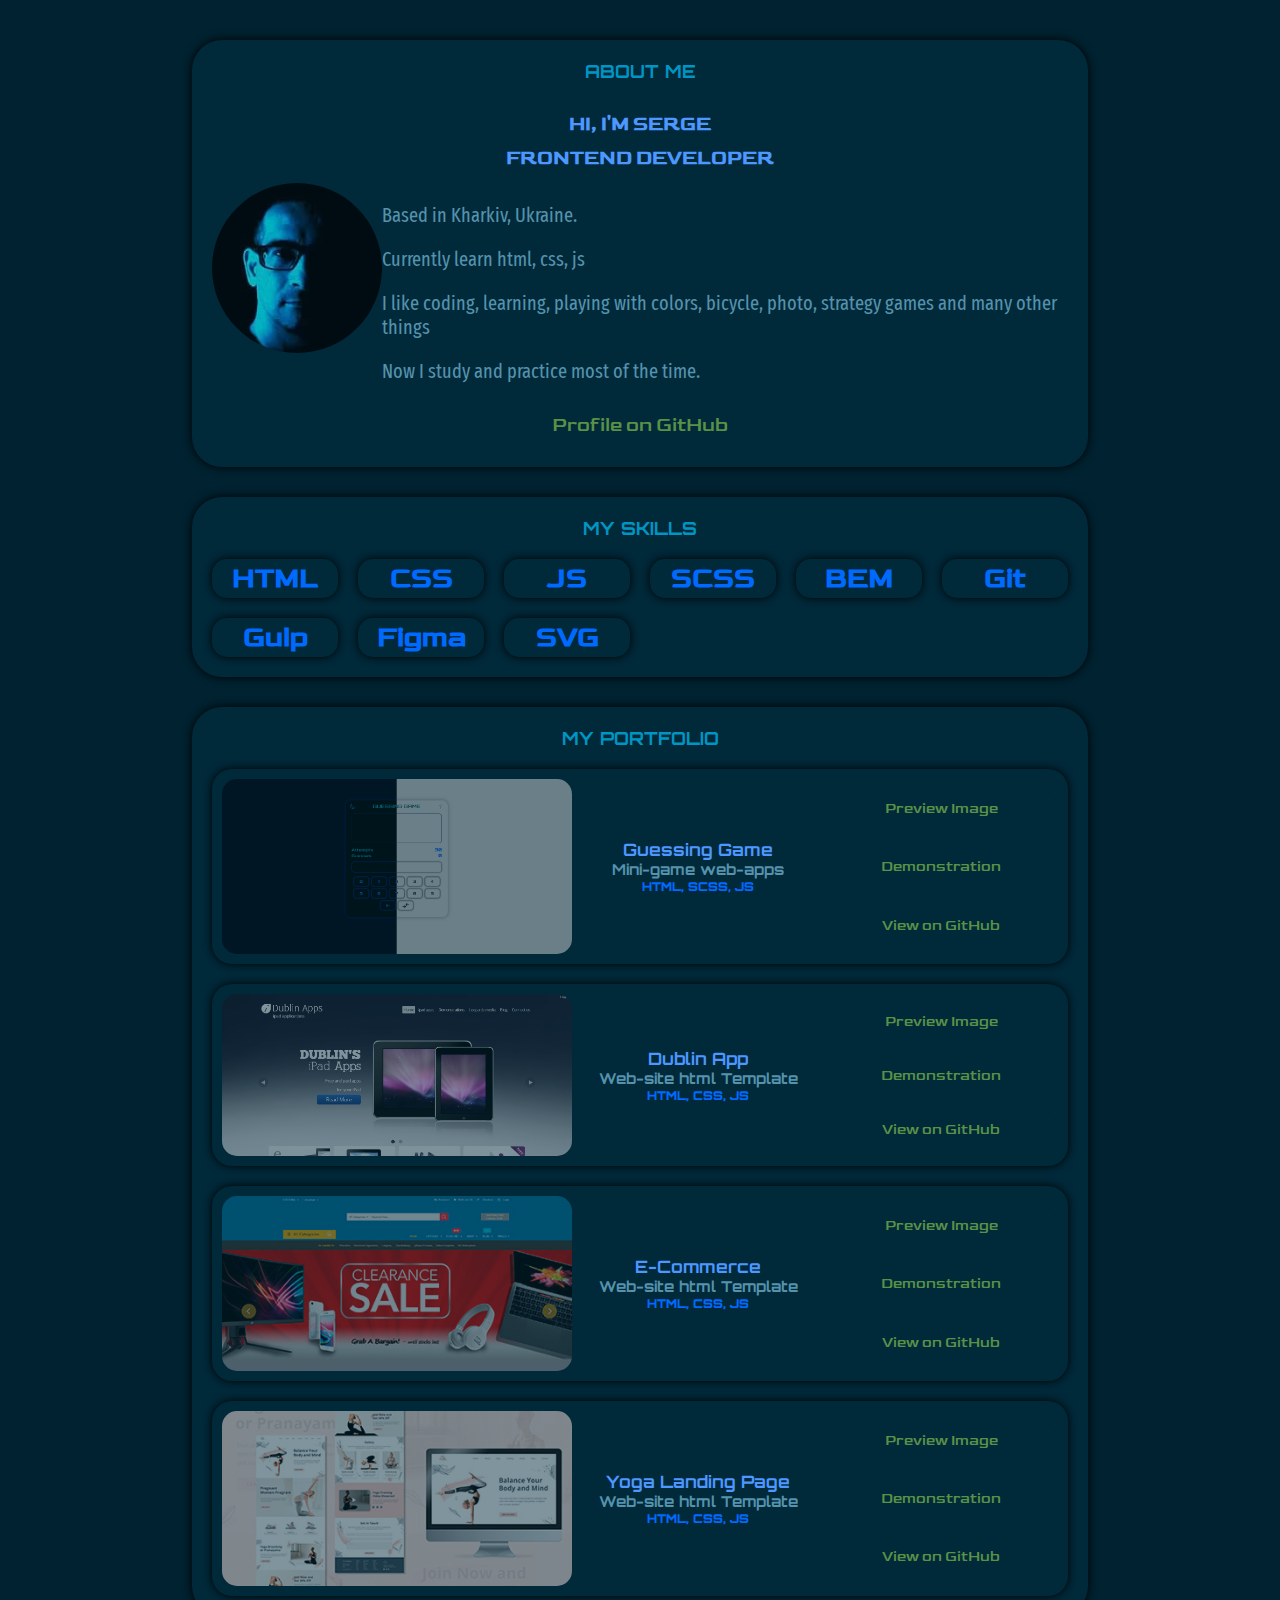
==== commit c2b809be: "160323" ====
--- a/index.html
+++ b/index.html
@@ -78,6 +78,19 @@
         <h2 class="sections__header">my portfolio</h2>
         <section class="portfolio_items">
           <article class="portfolio__item">
+            <img class="portfolio__img"  src="assets/images/portfolio/ggame.jpg"  alt="Image1">
+            <div class="item__description portfolio__text">
+              <h3 class="item__description__h3 description__h3--name">Guessing Game</h3>
+              <h3 class="item__description__h3 description__h3--desc">Mini-game web-apps</h3>
+              <span class=" description__span--tech uppercase">html, scss, js</span>
+            </div>
+            <div class="portfolio__links">
+              <a class="button" href="assets/images/portfolio/ggame.jpg" target="_blank" title="View Full Image in new tab">Preview Image</a>
+              <a class="button" href="https://sergegithub22.github.io/guessing-game/" target="_blank" title="Demonstration this template in a new tab">Demonstration</a>
+              <a class="button" href="https://github.com/sergegithub22/guessing-game" target="_blank" title="View Source on GitHub">View on GitHub</a>
+            </div>
+          </article>
+          <article class="portfolio__item">
             <img class="portfolio__img"  src="assets/images/portfolio/dublin_apps.jpg"  alt="Image1">
             <div class="item__description portfolio__text">
               <h3 class="item__description__h3 description__h3--name">Dublin App</h3>
@@ -116,32 +129,6 @@
               <a class="button" href="https://github.com/sergegithub22/yogalandingpage/" target="_blank" title="View Source on GitHub in a new tab">View on GitHub</a>
             </div>
           </article>
-          <article class="portfolio__item">
-            <img class="portfolio__img" src="assets/images/portfolio/dart_service_mono.jpg"  alt="Image1">
-            <div class="item__description portfolio__text">
-              <h3 class="item__description__h3 description__h3--name">Dart Service</h3>
-              <h3 class="item__description__h3 description__h3--desc">Web-site html Template</h3>
-              <span class=" description__span--tech uppercase">html, css, js</span>
-            </div>
-            <div class="portfolio__links">
-              <a class="button" href="assets/images/portfolio/dart_service.jpg" target="_blank" title="View Full Image in new tab">Preview Image</a>
-              <a class="button" href="portfolio/dartservicemanager/Index_Dart_service_manager.html" target="_blank" title="Demonstration this template in a new tab">Demonstration</a>
-              <a class="button" href="https://github.com/sergegithub22/dartservice/" target="_blank" title="View Source on GitHub in a new tab">View on GitHub</a>
-            </div>
-          </article>
-          <article class="portfolio__item">
-            <img class="portfolio__img" src="assets/images/portfolio/Piroll_One Page_mono.jpg"  alt="Image1">
-            <div class="item__description portfolio__text">
-              <h3 class="item__description__h3 description__h3--name">Piroll One Page</h3>
-              <h3 class="item__description__h3 description__h3--desc">Web-site html Template</h3>
-              <span class=" description__span--tech uppercase">html, css, js</span>
-            </div>
-            <div class="portfolio__links">
-              <a class="button" href="assets/images/portfolio/Piroll_One Page.jpg" target="_blank" title="View Full Image in new tab">Preview Image</a>
-              <a class="button" href="portfolio/piroll_one_page/index_piroll_one_page.html" target="_blank" title="Demonstration this template in a new tab">Demonstration</a>
-              <a class="button" href="https://github.com/sergegithub22/pirollonepage/" target="_blank" title="View Source on GitHub in a new tab">View on GitHub</a>
-            </div>
-          </article>
         </section>
       </section>
     </main>
--- a/assets/css/styles.css
+++ b/assets/css/styles.css
@@ -84,6 +84,7 @@
   transition-duration: 0.5s;
   transition-timing-function: ease-out;
   text-decoration: none;
+  border-radius: 20px;
   font-size: 15px;
   font-weight: 100;
 }
@@ -169,6 +170,7 @@
   display: block;
   width: 150px;
   height: 150px;
+  text-align: left;
   margin-left: auto;
   margin-right: auto;
   background-color: rgb(0, 41, 58);
@@ -347,7 +349,7 @@
   .item__description {
     text-align: center;
   }
-  .about-me, .portfolio, .skills, .about {
+  .about-me, .portfolio, .skills {
     grid-area: auto;
     padding: 20px;
   }
@@ -462,6 +464,7 @@
   }
   .sections__header {
     font-size: 15px;
+    color: #00bef8;
   }
   .header__hi {
     padding: 10px;
@@ -490,25 +493,38 @@
   }
   .portfolio_items {
     grid-template-columns: 1fr;
-    grid-gap: 20px;
+    grid-gap: 40px;
   }
   .portfolio__item {
     grid-template-columns: 1fr;
     padding: 10px;
+    background-color: rgb(0, 66, 94);
   }
   .item__description {
     text-align: center;
   }
+  .description__h3--name {
+    color: #7cb3ff;
+  }
+  .description__h3--desc {
+    color: rgb(124, 216, 255);
+  }
+  .description__span--tech {
+    color: #64a5ff;
+  }
   .portfolio__links {
     grid-gap: 10px;
   }
   .about-me, .portfolio, .skills {
+    border-radius: 20px;
     grid-area: auto;
     padding: 20px;
     box-shadow: 0px 0px 8px black;
+    background-color: rgb(0, 66, 94);
   }
   .text {
     font-size: 18px;
+    color: rgb(113, 191, 224);
   }
   .my-foto {
     border: none;
@@ -516,12 +532,18 @@
     width: 100px;
     height: 100px;
   }
+  .button {
+    color: #85dd6b;
+    background-color: rgb(0, 56, 80);
+  }
   .link--about {
     font-size: 17px;
+    color: #85dd6b;
   }
   .portfolio__img {
     width: 100%;
     height: 100%;
+    opacity: 0.8;
   }
   .skills__list {
     display: grid;
@@ -529,6 +551,9 @@
     grid-row-gap: 20px;
     align-items: center;
   }
+  .skills__text {
+    color: #64a5ff;
+  }
   .portfolio__img {
     width: 100%;
     height: 100%;
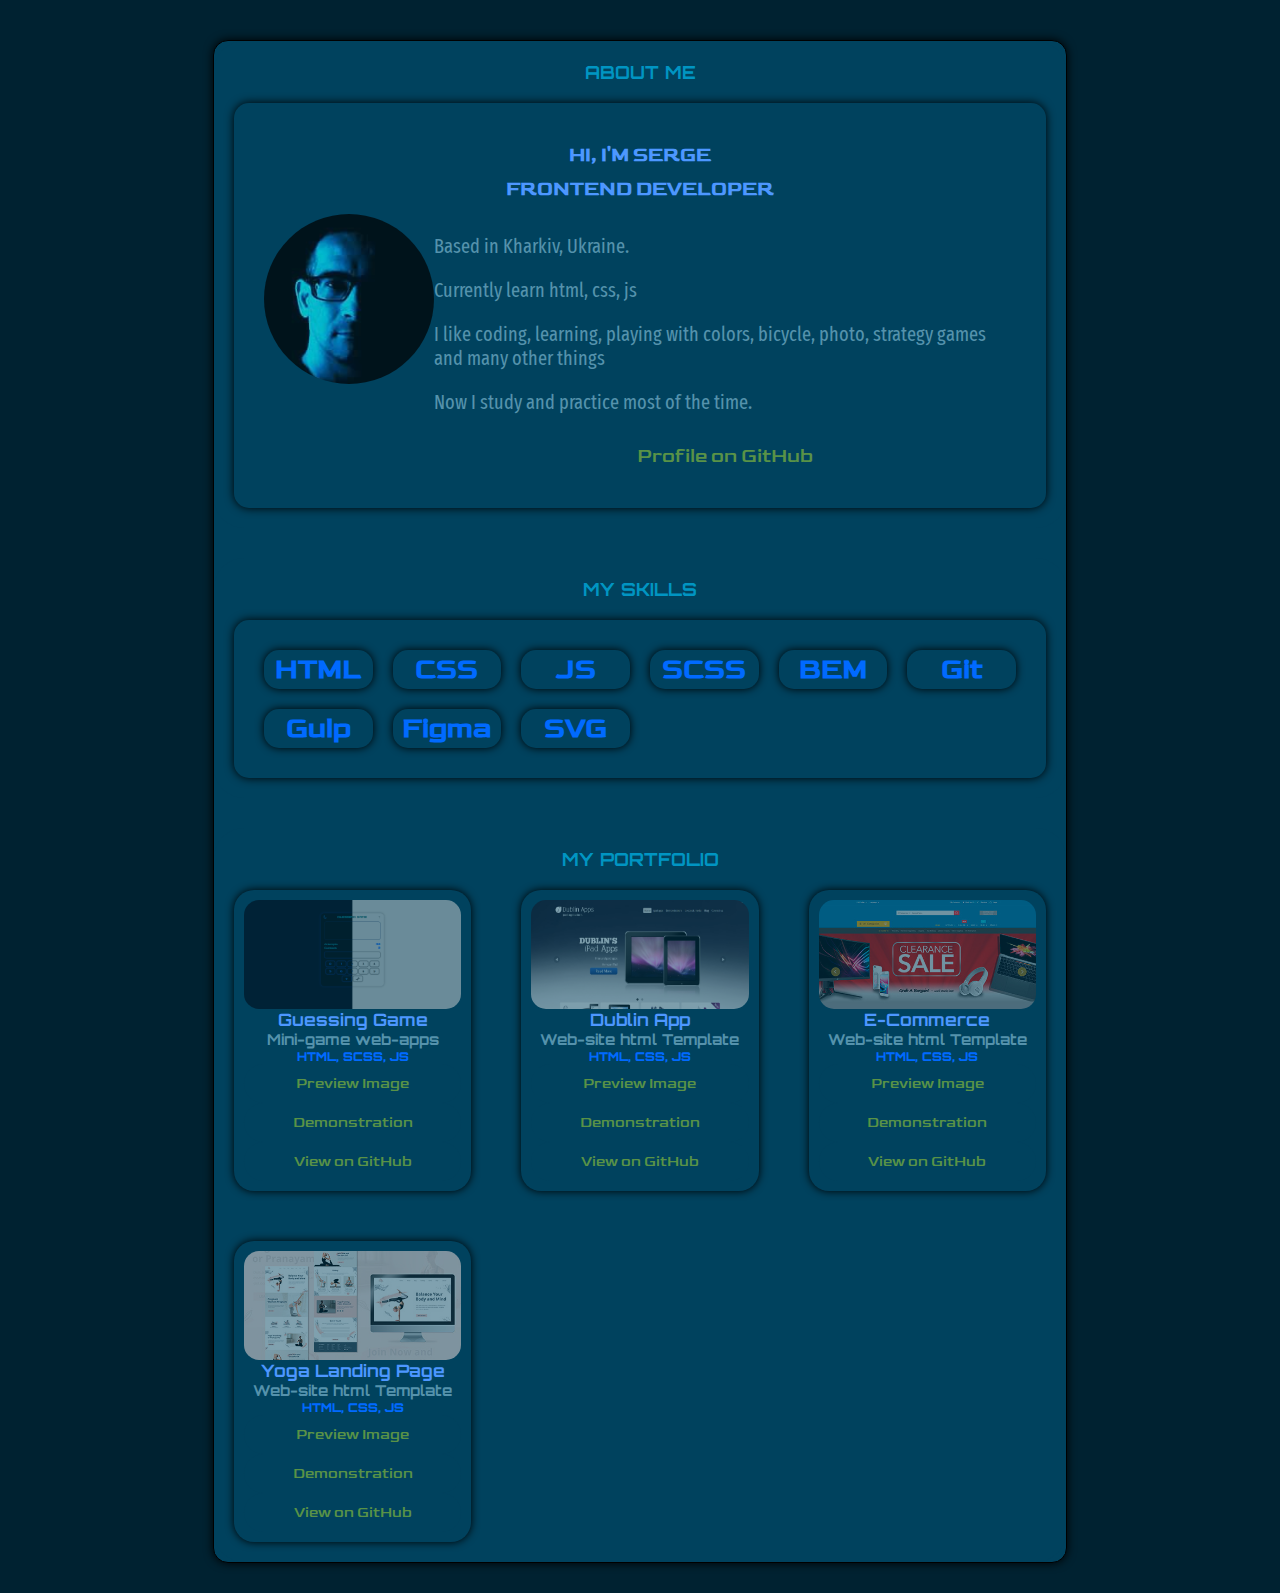
==== commit bc1dbaf9: "100523" ====
--- a/index.html
+++ b/index.html
@@ -21,8 +21,9 @@
     </header> -->
     <main class="main">
       <section class="about-me">
+        <h2 class="sections__header">about me</h2>
         <section class="about">
-          <h2 class="sections__header">about me</h2>
+          
           <img class="my-foto" src="assets/images/me.jpg" alt="Image1"  >
           <section class="header__center">
             <h1 class="header__name">Hi, i'm Serge</h1>
@@ -33,10 +34,10 @@
             <p class="text">Currently learn html, css, js</p>
             <p class="text">I like coding, learning, playing with colors, bicycle, photo, strategy games and many other things</p>
             <p class="text">Now I study and practice most of the time.</p>
-            
+            <a class="link link--about" href="https://github.com/sergegithub22" target="_blank" title="Open my profile on GitHub in a new tab">Profile on GitHub</a>
           </div>
         </section>
-        <a class="link link--about" href="https://github.com/sergegithub22" target="_blank" title="Open my profile on GitHub in a new tab">Profile on GitHub</a>
+        
       </section>
       <section class="skills">
           <h2 class="sections__header">my skills</h2>
--- a/assets/css/styles.css
+++ b/assets/css/styles.css
@@ -78,7 +78,7 @@
   text-align: center;
   padding: 10px;
   font-family: "Goldman", Sans-Serif;
-  background-color: rgb(0, 41, 58);
+  background-color: rgb(0, 66, 94);
   color: #599247;
   transition-property: box-shadow, border, color;
   transition-duration: 0.5s;
@@ -146,13 +146,22 @@
   color: #A85900;
 }
 
+.content {
+  margin-left: auto;
+  margin-right: auto;
+  background-color: rgb(0, 34, 49);
+  margin: 30px;
+}
+
 .main {
   display: grid;
-  grid-template-columns: 1fr 1.5fr;
+  grid-template-columns: 1fr 2.5fr;
   grid-template-rows: minmax(min-content, 500px) minmax(min-content, 150px) auto;
-  grid-gap: 30px;
-  margin-top: 60px;
-  max-width: 70%;
+  grid-gap: 10px;
+  border: 1px solid black;
+  border-radius: 15px;
+  box-shadow: 0px 0px 10px black;
+  background-color: rgb(0, 66, 94);
   margin-left: auto;
   margin-right: auto;
 }
@@ -162,8 +171,13 @@
   padding: 20px;
   background-color: black;
   border-radius: 30px;
-  background-color: rgb(0, 41, 58);
+  background-color: rgb(0, 66, 94);
+}
+
+.about {
+  border-radius: 15px;
   box-shadow: 0px 0px 10px black;
+  padding: 30px;
 }
 
 .my-foto {
@@ -183,8 +197,8 @@
   padding: 20px;
   background-color: black;
   border-radius: 30px;
-  background-color: rgb(0, 41, 58);
-  box-shadow: 0px 0px 10px black;
+  background-color: rgb(0, 66, 94);
+  padding-top: 0;
 }
 
 .portfolio {
@@ -192,8 +206,7 @@
   padding: 20px;
   background-color: black;
   border-radius: 30px;
-  background-color: rgb(0, 41, 58);
-  box-shadow: 0px 0px 10px black;
+  background-color: rgb(0, 66, 94);
 }
 
 .skills__items {
@@ -201,6 +214,9 @@
   grid-template-columns: repeat(auto-fill, minmax(100px, 1fr));
   grid-gap: 20px;
   justify-content: center;
+  border-radius: 15px;
+  box-shadow: 0px 0px 10px black;
+  padding: 30px;
 }
 
 .skills__item {
@@ -235,17 +251,15 @@
 
 .portfolio_items {
   display: grid;
-  grid-gap: 20px;
-  grid-template-columns: 1fr;
+  grid-template-columns: 1fr 1fr 1fr;
+  grid-gap: 50px;
 }
 
 .portfolio__item {
-  display: grid;
-  grid-template-columns: minmax(min-content, 1.5fr) minmax(min-content, 1fr) minmax(min-content, 1fr);
-  align-items: center;
-  grid-gap: 10px;
+  display: flex;
+  flex-direction: column;
   padding: 10px;
-  background-color: rgb(0, 41, 58);
+  background-color: rgb(0, 66, 94);
   box-shadow: 0px 0px 8px black;
   border-radius: 20px;
 }
@@ -395,6 +409,7 @@
   }
   .portfolio_items {
     grid-gap: 20px;
+    grid-template-columns: 1fr 1fr;
   }
   .portfolio__item {
     grid-template-columns: 1fr;
@@ -476,15 +491,23 @@
     margin-right: auto;
     font-size: 16px;
   }
+  .content {
+    background-color: rgb(0, 34, 49);
+    width: 100%;
+    margin: 0;
+  }
   .main {
-    max-width: 90%;
+    max-width: 95%;
     margin-left: auto;
     margin-right: auto;
     display: grid;
-    grid-gap: 30px;
+    grid-gap: 15px;
     grid-template-columns: 1fr;
     grid-template-rows: auto;
-    margin-top: 20px;
+    margin-top: 10px;
+    background-color: rgb(0, 34, 49);
+    border: none;
+    box-shadow: none;
   }
   .portfolio {
     grid-template-rows: 1fr;
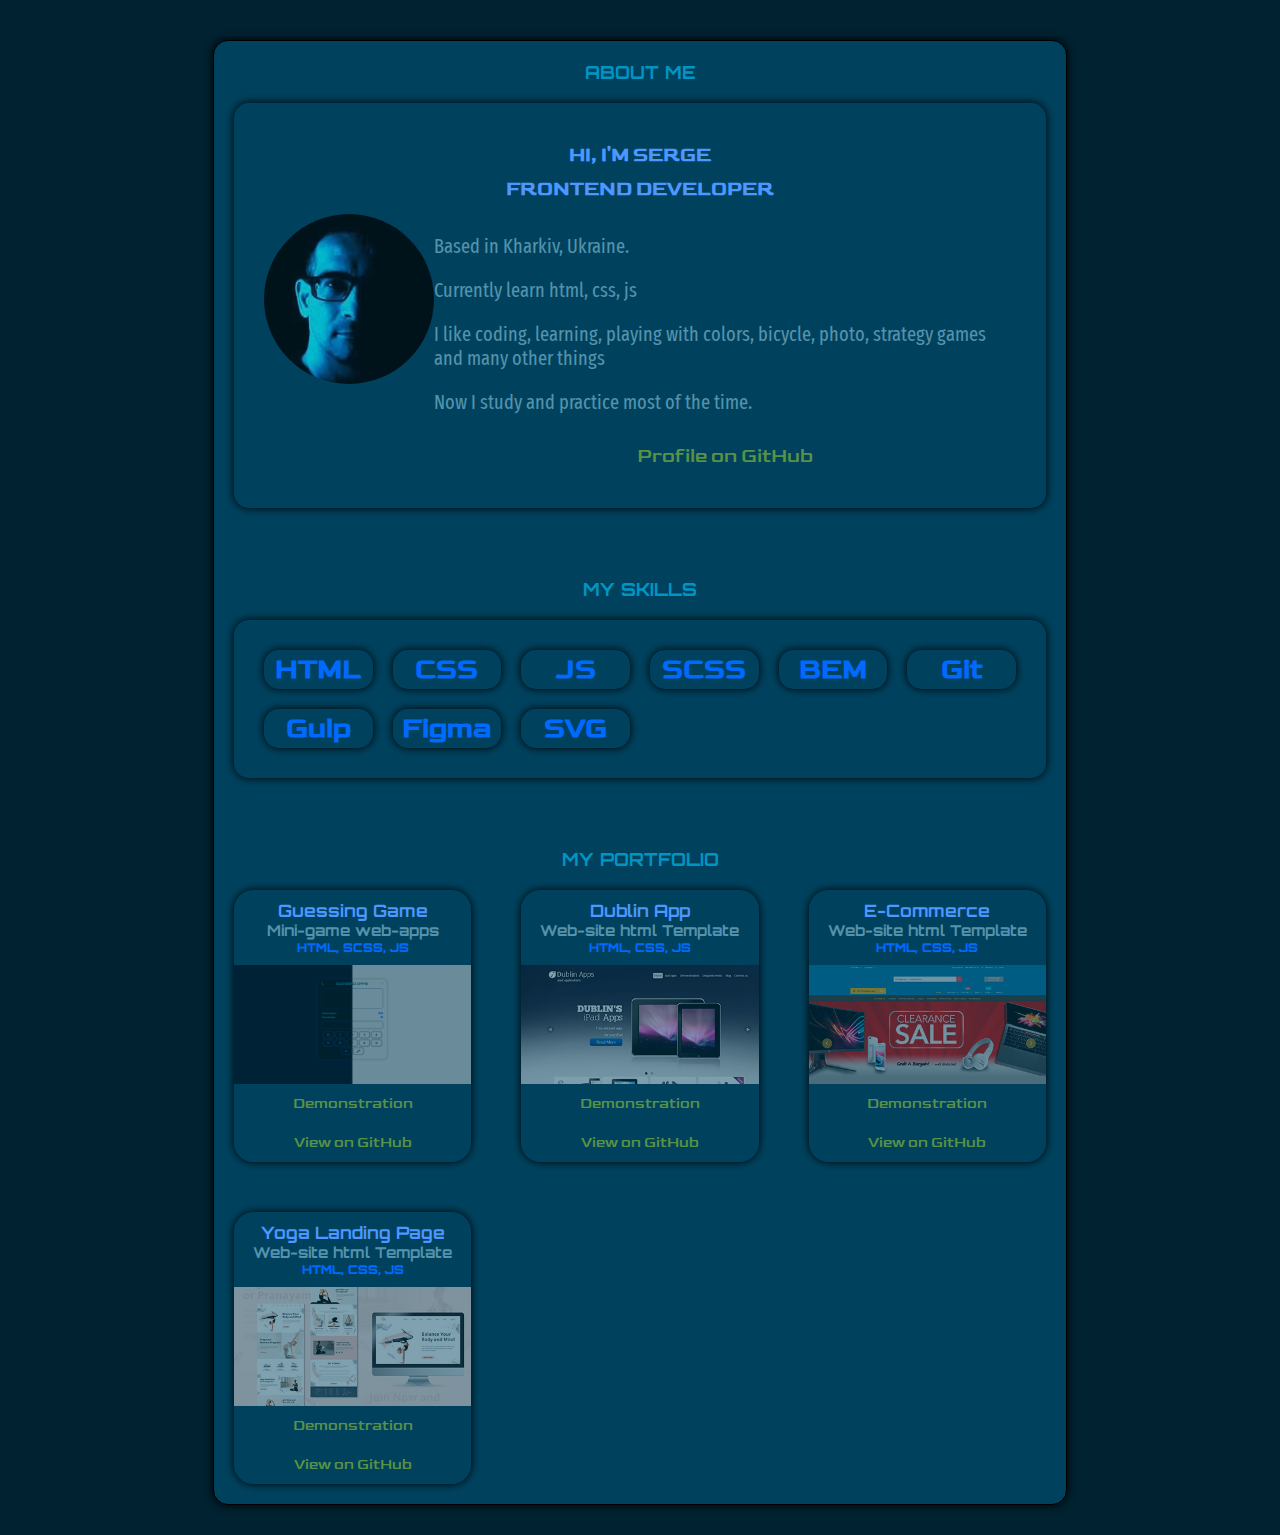
==== commit 488acdc5: "100523" ====
--- a/index.html
+++ b/index.html
@@ -79,55 +79,62 @@
         <h2 class="sections__header">my portfolio</h2>
         <section class="portfolio_items">
           <article class="portfolio__item">
-            <img class="portfolio__img"  src="assets/images/portfolio/ggame.jpg"  alt="Image1">
             <div class="item__description portfolio__text">
               <h3 class="item__description__h3 description__h3--name">Guessing Game</h3>
               <h3 class="item__description__h3 description__h3--desc">Mini-game web-apps</h3>
               <span class=" description__span--tech uppercase">html, scss, js</span>
-            </div>
+            </div>          
+            <a class="button button--image" href="assets/images/portfolio/ggame.jpg" target="_blank" title="View Full Image in new tab"><img class="portfolio__img"  src="assets/images/portfolio/ggame.jpg"  alt="Image1">
+            </a>
             <div class="portfolio__links">
-              <a class="button" href="assets/images/portfolio/ggame.jpg" target="_blank" title="View Full Image in new tab">Preview Image</a>
-              <a class="button" href="https://sergegithub22.github.io/guessing-game/" target="_blank" title="Demonstration this template in a new tab">Demonstration</a>
-              <a class="button" href="https://github.com/sergegithub22/guessing-game" target="_blank" title="View Source on GitHub">View on GitHub</a>
+              
+              <a class="button button--portfolio-item" href="https://sergegithub22.github.io/guessing-game/" target="_blank" title="Demonstration this template in a new tab">Demonstration</a>
+              <a class="button button--portfolio-item" href="https://github.com/sergegithub22/guessing-game" target="_blank" title="View Source on GitHub">View on GitHub</a>
             </div>
           </article>
           <article class="portfolio__item">
-            <img class="portfolio__img"  src="assets/images/portfolio/dublin_apps.jpg"  alt="Image1">
             <div class="item__description portfolio__text">
               <h3 class="item__description__h3 description__h3--name">Dublin App</h3>
               <h3 class="item__description__h3 description__h3--desc">Web-site html Template</h3>
               <span class=" description__span--tech uppercase">html, css, js</span>
             </div>
+            
+            <a class="button button--image" href="assets/images/portfolio/dublin_apps.jpg" target="_blank" title="View Full Image in new tab"><img class="portfolio__img"  src="assets/images/portfolio/dublin_apps_mono.jpg"  alt="Image1">
+            </a>
             <div class="portfolio__links">
-              <a class="button" href="assets/images/portfolio/dublin_apps.jpg" target="_blank" title="View Full Image in new tab">Preview Image</a>
-              <a class="button" href="portfolio/dublinapps/Dublin_Apps_Home_Page.html" target="_blank" title="Demonstration this template in a new tab">Demonstration</a>
-              <a class="button" href="https://github.com/sergegithub22/dublinapps/" target="_blank" title="View Source on GitHub">View on GitHub</a>
+              
+              <a class="button button--portfolio-item" href="portfolio/dublinapps/Dublin_Apps_Home_Page.html" target="_blank" title="Demonstration this template in a new tab">Demonstration</a>
+              <a class="button button--portfolio-item" href="https://github.com/sergegithub22/dublinapps/" target="_blank" title="View Source on GitHub">View on GitHub</a>
             </div>
           </article>
           <article class="portfolio__item">
-            <img class="portfolio__img" src="assets/images/portfolio/E_commerce_ mono.jpg"  alt="Image1">
             <div class="item__description portfolio__text">
               <h3 class="item__description__h3 description__h3--name">E-Commerce</h3>
               <h3 class="item__description__h3 description__h3--desc">Web-site html Template</h3>
               <span class=" description__span--tech uppercase">html, css, js</span>
             </div>
+            
+            <a class="button button--image" href="assets/images/portfolio/E_commerce_ home_page_design.jpg" target="_blank" title="View Full Image in new tab"><img class="portfolio__img" src="assets/images/portfolio/E_commerce_ mono.jpg"  alt="Image1">
+            </a>
             <div class="portfolio__links">
-              <a class="button" href="assets/images/portfolio/E_commerce_ home_page_design.jpg" target="_blank" title="View Full Image in new tab">Preview Image</a>
-              <a class="button" href="portfolio/ecommerce_home_page/ecommerce.html" target="_blank" title="Demonstration this template in a new tab">Demonstration</a>
-              <a class="button" href="https://github.com/sergegithub22/ecommerce/" target="_blank" title="View Source on GitHub in a new tab">View on GitHub</a>
+              
+              <a class="button button--portfolio-item" href="portfolio/ecommerce_home_page/ecommerce.html" target="_blank" title="Demonstration this template in a new tab">Demonstration</a>
+              <a class="button button--portfolio-item" href="https://github.com/sergegithub22/ecommerce/" target="_blank" title="View Source on GitHub in a new tab">View on GitHub</a>
             </div>
           </article>
           <article class="portfolio__item">
-            <img class="portfolio__img" src="assets/images/portfolio/Yoga_mono.jpg" alt="Image1">
             <div class="item__description portfolio__text">
               <h3 class="item__description__h3 description__h3--name">Yoga Landing Page</h3>
               <h3 class="item__description__h3 description__h3--desc">Web-site html Template</h3>
               <span class=" description__span--tech uppercase">html, css, js</span>
             </div>
+            
+            <a class="button button--image" href="assets/images/portfolio/Yoga.jpg" target="_blank" title="View Full Image in new tab"><img class="portfolio__img" src="assets/images/portfolio/Yoga_mono.jpg" alt="Image1">
+            </a>
             <div class="portfolio__links">
-              <a class="button" href="assets/images/portfolio/Yoga.jpg" target="_blank" title="Yoga landing page">Preview Image</a>
-              <a class="button" href="portfolio/yogalandingpage/Yoga_Landing_Page.html" target="_blank" title="Demonstration this template in a new tab">Demonstration</a>
-              <a class="button" href="https://github.com/sergegithub22/yogalandingpage/" target="_blank" title="View Source on GitHub in a new tab">View on GitHub</a>
+              
+              <a class="button button--portfolio-item" href="portfolio/yogalandingpage/Yoga_Landing_Page.html" target="_blank" title="Demonstration this template in a new tab">Demonstration</a>
+              <a class="button button--portfolio-item" href="https://github.com/sergegithub22/yogalandingpage/" target="_blank" title="View Source on GitHub in a new tab">View on GitHub</a>
             </div>
           </article>
         </section>
--- a/assets/css/styles.css
+++ b/assets/css/styles.css
@@ -98,6 +98,17 @@
   color: white;
 }
 
+.button--portfolio-item {
+  border-radius: 20px;
+}
+.button--portfolio-item:hover {
+  border-radius: 0px;
+}
+
+.button--image {
+  padding: 0;
+}
+
 .ramka {
   background: #FAFAFA;
   border: 1px solid #E4E4E4;
@@ -238,7 +249,6 @@
 .portfolio__img {
   width: 100%;
   height: 100%;
-  border-radius: 15px;
   background-color: #00293A;
   opacity: 0.5;
   transition-property: opacity;
@@ -246,7 +256,7 @@
   transition-timing-function: ease-out;
 }
 .portfolio__img:hover {
-  opacity: 1;
+  opacity: 0.7;
 }
 
 .portfolio_items {
@@ -258,7 +268,6 @@
 .portfolio__item {
   display: flex;
   flex-direction: column;
-  padding: 10px;
   background-color: rgb(0, 66, 94);
   box-shadow: 0px 0px 8px black;
   border-radius: 20px;
@@ -268,6 +277,9 @@
   display: grid;
   align-items: center;
   text-align: center;
+  padding: 10px;
+  background-color: rgb(0, 66, 94);
+  border-radius: 20px 20px 0px 0px;
 }
 .item__description__h3 {
   font-family: "Orbitron";
@@ -295,6 +307,9 @@
   height: 100%;
   display: grid;
   align-content: space-around;
+}
+.portfolio__links:last-child {
+  color: red;
 }
 
 .skills__list {
@@ -521,6 +536,8 @@
   .portfolio__item {
     grid-template-columns: 1fr;
     padding: 10px;
+    padding-top: 0;
+    padding-bottom: 0;
     background-color: rgb(0, 66, 94);
   }
   .item__description {
@@ -535,8 +552,13 @@
   .description__span--tech {
     color: #64a5ff;
   }
-  .portfolio__links {
-    grid-gap: 10px;
+  .about {
+    box-shadow: none;
+    padding: 0;
+  }
+  .skills__items {
+    box-shadow: none;
+    padding: 0;
   }
   .about-me, .portfolio, .skills {
     border-radius: 20px;
@@ -557,7 +579,6 @@
   }
   .button {
     color: #85dd6b;
-    background-color: rgb(0, 56, 80);
   }
   .link--about {
     font-size: 17px;
